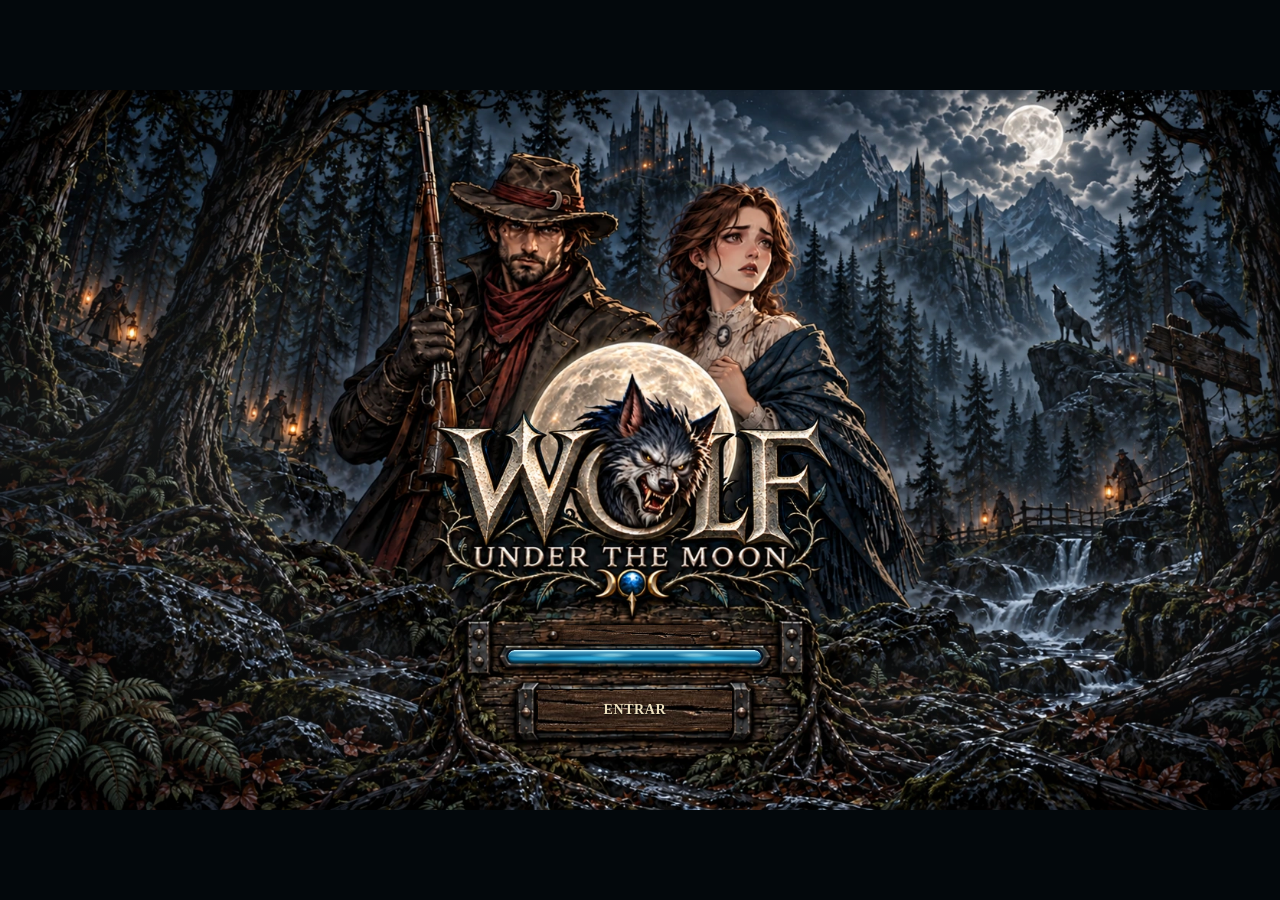
==== prototype/index.html @ dfd96e10 "Give menu and sound controls more top clearance" ====
<!doctype html>
<html lang="pt-BR"><head><meta charset="utf-8"><meta name="viewport" content="width=device-width,initial-scale=1,viewport-fit=cover"><meta name="theme-color" content="#07131c"><title>Wolf Under the Moon — simulação</title><style>body.opening-active{overflow:hidden}#game[hidden]{display:none!important}#entry{position:fixed;inset:0;z-index:100;background:#03080c}#entry:not(.art-ready) .entry-composition{visibility:hidden}</style><link rel="stylesheet" href="game.css?v=20261011-header-inset1"><script type="module" src="game.js?v=20261011-header-inset1"></script></head>
<body class="opening-active"><svg width="0" height="0" aria-hidden="true" style="position:absolute;pointer-events:none"><defs><filter id="logo-solid-alpha" x="0" y="0" width="100%" height="100%" color-interpolation-filters="sRGB"><feComponentTransfer><feFuncA type="linear" slope="64" intercept="-63"/></feComponentTransfer></filter></defs></svg><section class="entry" id="entry" aria-label="Entrada de Wolf Under the Moon">
<div class="entry-content entry-composition">
<picture><source media="(min-aspect-ratio:16/9)" srcset="../assets/runtime/opening-ultrawide-scratched-v4.webp"><img class="opening-art" src="../assets/runtime/opening-continuous-scratched-v3.webp" alt="Wolf Under the Moon: herói e donzela atrás da lua, caçadores com lanternas na floresta e uma estrutura de madeira e ferro." fetchpriority="high"></picture>
<div class="opening-fog" aria-hidden="true"><i></i><i></i></div>
<svg class="opening-letter-layer standard-letter-layer" viewBox="0 0 1672 941" aria-hidden="true"><defs><clipPath id="opening-letter-areas"><path d="M573 438L654 438L677 414L702 439L766 442L736 486L751 551L711 589L676 548L632 589L594 472Z M911 440L963 440L986 441L1064 429L1090 487L1055 473L1054 555L1020 588L909 588L913 566L927 557L928 470Z"/></clipPath><mask id="opening-intact-mask"><rect width="1672" height="941" fill="white"/><g stroke="black" fill="none" stroke-linecap="butt"><path class="entry-cut" d="M743 413L610 605" stroke-width="150" pathLength="650"/><path class="entry-cut" d="M1033 415L906 604" stroke-width="150" pathLength="650"/><path class="entry-cut" d="M1100 414L1000 606" stroke-width="110" pathLength="650"/></g></mask></defs><g clip-path="url(#opening-letter-areas)" mask="url(#opening-intact-mask)"><image data-art-src="../assets/runtime/opening-continuous-intact-v3.webp" width="1672" height="941" preserveAspectRatio="none"/></g><g clip-path="url(#opening-letter-areas)" fill="none" stroke="#fff2ca" stroke-width="3" stroke-linecap="round"><path class="entry-edge" d="M743 413L610 605" pathLength="650"/><path class="entry-edge" d="M1033 415L906 604" pathLength="650"/><path class="entry-edge" d="M1100 414L1000 606" pathLength="650"/></g></svg>
<svg class="opening-letter-layer ultra-letter-layer" viewBox="0 0 2172 724" aria-hidden="true"><defs><clipPath id="ultra-letters"><path d="M854 346L923 346L941 323L963 346L1007 347L994 381L1001 441L956 473L933 431L910 469L872 377Z M1152 347L1190 347L1213 348L1254 338L1281 382L1254 374L1254 443L1228 470L1150 470L1156 452L1165 445L1164 368Z"/></clipPath><mask id="ultra-intact"><rect width="2172" height="724" fill="white"/><g stroke="black" fill="none" stroke-linecap="butt"><path class="entry-cut" d="M1003 320L872 490" stroke-width="140" pathLength="650"/><path class="entry-cut" d="M1245 320L1140 490" stroke-width="140" pathLength="650"/><path class="entry-cut" d="M1310 320L1210 490" stroke-width="120" pathLength="650"/></g></mask></defs><g clip-path="url(#ultra-letters)" mask="url(#ultra-intact)"><image data-art-src="../assets/runtime/opening-ultrawide-intact-v4.webp" width="2172" height="724"/></g><g clip-path="url(#ultra-letters)" fill="none" stroke="#fff2ca" stroke-width="3" stroke-linecap="round"><path class="entry-edge" d="M1003 320L872 490" pathLength="650"/><path class="entry-edge" d="M1245 320L1140 490" pathLength="650"/><path class="entry-edge" d="M1310 320L1210 490" pathLength="650"/></g></svg>
<picture id="opening-morph-still" class="opening-morph" hidden aria-hidden="true"><source media="(min-aspect-ratio:16/9)" srcset="../assets/runtime/opening-seedance-head-ultra-final-v2.png"><img src="../assets/runtime/opening-seedance-head-standard-final-v2.png" alt=""></picture>
<video id="opening-morph" class="opening-morph" poster="../assets/runtime/opening-seedance-head-standard-poster-v2.webp" muted playsinline preload="metadata" aria-hidden="true"></video>
<div class="loading-progress" id="loading-progress"><span class="loading-plaque-cover" aria-hidden="true"></span><progress id="asset-progress" value="0" max="100" aria-label="Carregamento do jogo"></progress></div>
<p id="entry-status" class="sr-only" role="status">Preparando a floresta…</p><button class="spin" id="enter" disabled>CARREGANDO</button>
</div></section><main class="game" id="game" data-phase="loading" inert hidden>
<div class="forest" aria-hidden="true"></div><div class="searchlight light-one" aria-hidden="true"></div><div class="searchlight light-two" aria-hidden="true"></div><div class="fog" aria-hidden="true"></div>
<header><button class="help menu-trigger" id="menu-open" aria-label="Abrir livro da caçada" aria-haspopup="dialog"><span aria-hidden="true">☰</span></button><button class="help" id="help" aria-label="Desligar música" aria-pressed="true"><span aria-hidden="true">♫</span></button></header>
<div class="character-stage"><div class="scene-backdrop" aria-hidden="true"><svg class="eclipse-layer" viewBox="0 0 1040 1513" preserveAspectRatio="xMidYMin slice" aria-hidden="true"><defs><clipPath id="eclipse-disc"><circle cx="831" cy="769" r="62"/></clipPath><mask id="eclipse-environment"><rect width="1040" height="1513" fill="white"/><circle cx="831" cy="769" r="61" fill="black"/></mask><radialGradient id="lunar-penumbra"><stop offset="78%" stop-color="white"/><stop offset="100%" stop-color="white" stop-opacity="0"/></radialGradient><mask id="eclipse-sweep"><circle class="eclipse-shadow" cx="831" cy="769" r="84" fill="url(#lunar-penumbra)"/></mask></defs><image class="eclipse-environment" href="../assets/runtime/forest-eclipse-v1-delivery.webp" width="1040" height="1513" mask="url(#eclipse-environment)"/><g clip-path="url(#eclipse-disc)"><image href="../assets/runtime/forest-eclipse-v1-delivery.webp" width="1040" height="1513" mask="url(#eclipse-sweep)"/></g></svg><svg class="lantern-glows" viewBox="0 0 1040 1513" preserveAspectRatio="xMidYMin slice" aria-hidden="true"><defs><radialGradient id="candle-halo"><stop stop-color="#ffe4a0" stop-opacity=".8"/><stop offset=".2" stop-color="#ffc365" stop-opacity=".45"/><stop offset="1" stop-color="#ec8e28" stop-opacity="0"/></radialGradient></defs><g class="candle candle-one"><ellipse cx="639" cy="1066" rx="17" ry="23" fill="url(#candle-halo)"/><ellipse cx="639" cy="1066" rx="2" ry="4" fill="#ffe3a2"/></g><g class="candle candle-two"><ellipse cx="927" cy="1062" rx="14" ry="20" fill="url(#candle-halo)"/><ellipse cx="927" cy="1062" rx="1.5" ry="3" fill="#ffe3a2"/></g></svg></div><img class="wolf-reference" src="../assets/runtime/wolf-idle-selected-v5-delivery.webp" alt="Lobisomem agachado, com olhar feroz e a garra apoiada à frente." fetchpriority="high"></div>
<section class="play-area" aria-label="Tabuleiro"><div class="result" id="result" role="status" aria-live="polite">Preparando a floresta…</div><div class="board-frame"><div class="raven-perch" aria-hidden="true"><img src="../assets/runtime/raven-perched-v1-delivery.webp" alt="" draggable="false"></div><div class="grid-crest"><div class="identity"><img src="../assets/runtime/logo-moon-ivory-v5-delivery.webp" alt="Wolf Under the Moon"></div></div><div class="frame-decoration" aria-hidden="true"><svg class="frame-ornament corner-0" viewBox="0 0 72 72" aria-hidden="true"><path class="ornament-shadow" d="M3 68V22Q3 3 22 3H68M9 54V23Q9 9 23 9H54"/><path class="ornament-metal" d="M3 68V22Q3 3 22 3H68M9 54V23Q9 9 23 9H54"/><path class="ornament-metal" d="M12 48C28 37 5 30 20 18C32 5 37 28 48 12M20 18C42 17 19 42 18 20M25 9C30 17 39 3 47 9M9 25C17 30 3 39 9 47"/><path class="ornament-leaf" d="M12 14L17 4L23 12L17 23Z M29 7Q37 3 45 7Q37 15 29 7 M7 29Q3 37 7 45Q15 37 7 29"/><path class="ornament-glint" d="M5 63V23Q5 5 23 5H63M20 19Q29 15 32 22"/><circle cx="17" cy="17" r="3" class="ornament-stone"/></svg><svg class="frame-ornament corner-1" viewBox="0 0 72 72" aria-hidden="true"><path class="ornament-shadow" d="M3 68V22Q3 3 22 3H68M9 54V23Q9 9 23 9H54"/><path class="ornament-metal" d="M3 68V22Q3 3 22 3H68M9 54V23Q9 9 23 9H54"/><path class="ornament-metal" d="M12 48C28 37 5 30 20 18C32 5 37 28 48 12M20 18C42 17 19 42 18 20M25 9C30 17 39 3 47 9M9 25C17 30 3 39 9 47"/><path class="ornament-leaf" d="M12 14L17 4L23 12L17 23Z M29 7Q37 3 45 7Q37 15 29 7 M7 29Q3 37 7 45Q15 37 7 29"/><path class="ornament-glint" d="M5 63V23Q5 5 23 5H63M20 19Q29 15 32 22"/><circle cx="17" cy="17" r="3" class="ornament-stone"/></svg><svg class="frame-ornament corner-2" viewBox="0 0 72 72" aria-hidden="true"><path class="ornament-shadow" d="M3 68V22Q3 3 22 3H68M9 54V23Q9 9 23 9H54"/><path class="ornament-metal" d="M3 68V22Q3 3 22 3H68M9 54V23Q9 9 23 9H54"/><path class="ornament-metal" d="M12 48C28 37 5 30 20 18C32 5 37 28 48 12M20 18C42 17 19 42 18 20M25 9C30 17 39 3 47 9M9 25C17 30 3 39 9 47"/><path class="ornament-leaf" d="M12 14L17 4L23 12L17 23Z M29 7Q37 3 45 7Q37 15 29 7 M7 29Q3 37 7 45Q15 37 7 29"/><path class="ornament-glint" d="M5 63V23Q5 5 23 5H63M20 19Q29 15 32 22"/><circle cx="17" cy="17" r="3" class="ornament-stone"/></svg><svg class="frame-ornament corner-3" viewBox="0 0 72 72" aria-hidden="true"><path class="ornament-shadow" d="M3 68V22Q3 3 22 3H68M9 54V23Q9 9 23 9H54"/><path class="ornament-metal" d="M3 68V22Q3 3 22 3H68M9 54V23Q9 9 23 9H54"/><path class="ornament-metal" d="M12 48C28 37 5 30 20 18C32 5 37 28 48 12M20 18C42 17 19 42 18 20M25 9C30 17 39 3 47 9M9 25C17 30 3 39 9 47"/><path class="ornament-leaf" d="M12 14L17 4L23 12L17 23Z M29 7Q37 3 45 7Q37 15 29 7 M7 29Q3 37 7 45Q15 37 7 29"/><path class="ornament-glint" d="M5 63V23Q5 5 23 5H63M20 19Q29 15 32 22"/><circle cx="17" cy="17" r="3" class="ornament-stone"/></svg><span class="frame-moon">☾</span></div><div class="board" id="board" role="group" aria-label="16 posições em quatro linhas e quatro colunas"></div></div>
<div class="spin-controls"><div class="spin-mount"><i class="iron-hanger hanger-left" aria-hidden="true"></i><i class="iron-hanger hanger-right" aria-hidden="true"></i><button id="spin" class="spin" disabled>CARREGANDO…</button></div><div class="turbo-mount"><i class="iron-hanger hanger-left" aria-hidden="true"></i><i class="iron-hanger hanger-right" aria-hidden="true"></i><button id="turbo" class="turbo" aria-label="Modo turbo" aria-pressed="false" disabled><svg class="turbo-icon" viewBox="0 0 24 24" aria-hidden="true" focusable="false"><path d="M13.5 2 5 13h6l-.5 9L19 10h-6z"/></svg> TURBO</button></div></div>
<div class="scorebar"><div><span>Rodada</span><strong id="round">0</strong></div><div><span>Conquistado</span><strong id="earned">—</strong></div><div><span>Total</span><strong id="score">0</strong></div></div></section>
</main>

<dialog id="game-menu" aria-labelledby="menu-title" class="book-menu">
<button class="dialog-close" id="menu-close" aria-label="Fechar livro">×</button>
<div class="book-cover" aria-hidden="true"><span>LIVRO<br>DA CAÇADA</span><i>☾</i></div><div class="book-content"><h2 id="menu-title" tabindex="-1">Livro da caçada</h2>
<div class="book-leaves" id="book-leaves">
<section class="book-page" data-book-page="0" aria-label="Opções">
<h3>Preparar a caçada</h3>
<div class="menu-setting"><span>Música</span><button class="setting-toggle" id="music-toggle" aria-pressed="true" aria-label="Música">LIGADA</button></div>
<div class="menu-setting"><span>Efeitos sonoros</span><button class="setting-toggle" id="sfx-toggle" aria-pressed="true" aria-label="Efeitos sonoros">LIGADOS</button></div>


</section>
<section class="book-page" data-book-page="1" aria-label="Como jogar" hidden>
<h3>Como jogar</h3><p>Toque em Rodar para preencher as 16 posições. Conecte três ou mais símbolos iguais pelos lados, na horizontal ou vertical. Diagonais não contam.</p><p>Os símbolos vencedores saem, os de cima caem e novos entram. Cada nova combinação rende outro ganho na mesma rodada.</p><p>Nesta simulação, grupos em L e T também contam — hipótese em revisão. Cada símbolo vale 10 pontos fictícios, somados entre cascatas.</p>
</section>
<section class="book-page invite" data-book-page="2" aria-labelledby="invite-title" hidden><h3 id="invite-title">Convidar um amigo</h3><p>Compartilhe a caçada.</p><label for="invite-link">Link do jogo</label><div class="invite-field"><input id="invite-link" readonly type="url"><button id="invite-copy">COPIAR</button></div><p id="invite-status" role="status"></p></section>
<div class="book-scroll-track" id="book-scroll-track" aria-hidden="true" hidden><span id="book-scroll-thumb"></span></div>
</div>
<button class="menu-rules" id="menu-rules">Como jogar →</button>
<p class="book-scroll-hint" id="book-scroll-hint">Deslize para ler mais ↓</p>
<nav class="book-navigation" aria-label="Páginas do livro"><button id="book-prev" aria-label="Página anterior">←</button><span id="book-page-number" role="status">1 / 3</span><button id="book-next" aria-label="Próxima página">→</button></nav>
</div>
</dialog><dialog id="rules"><button id="close-rules" aria-label="Fechar regras">×</button><h2>Como jogar</h2><p>Toque em Rodar para preencher as 16 posições. Grupos de pelo menos três símbolos iguais conectados na horizontal ou vertical pontuam. Diagonais não contam.</p><p>Linhas, quadrados e retângulos são exemplos. Nesta simulação, formas em L e T também contam — hipótese ainda em revisão.</p><p>São 10 pontos fictícios por peça do grupo. Sem grupo, a rodada não pontua. Não há dinheiro, apostas ou conexão a uma conta.</p><p>Após um ganho, os símbolos vencedores saem. Os de cima caem e novos entram. Se houver outra combinação, você ganha novamente na mesma rodada. Os pontos de todas as cascatas são somados. Bônus ainda não foram definidos.</p></dialog>
<noscript>Ative o JavaScript para abrir a simulação.</noscript></body></html>
---- prototype/game.css ----
:root{color-scheme:dark;--night:#07131c;--silver:#b7c8cf;--ivory:#eee5ce;--mist:#71949f;--amber:#d7ae6e}*{box-sizing:border-box}body{margin:0;background:#050b11;color:var(--ivory);font-family:system-ui,sans-serif;display:flex;justify-content:center;align-items:center;gap:48px;min-height:100svh;padding:20px}button,select{font:inherit}button,a,select{-webkit-tap-highlight-color:transparent}button{cursor:pointer}button:disabled{cursor:wait;opacity:.6}button:focus-visible,a:focus-visible,select:focus-visible{outline:3px solid var(--amber);outline-offset:4px}.game{position:relative;isolation:isolate;overflow:hidden;width:min(100%,440px);min-height:780px;padding:16px 18px 22px;background:var(--night);border:1px solid #435663;border-radius:8px;box-shadow:0 25px 90px #0009}.forest{position:absolute;inset:0;z-index:-4;background:linear-gradient(0deg,#061019 0%,#06101930 65%),url('../assets/runtime/forest-v1-delivery.webp') center/cover}.fog{position:absolute;z-index:-2;pointer-events:none;inset:24% -35% 0;background:radial-gradient(ellipse at 40% 65%,#9dbec31e,transparent 48%);animation:mist 17s ease-in-out infinite alternate}.searchlight{position:absolute;z-index:-3;top:25%;width:180px;height:220px;background:conic-gradient(from 155deg at 50% 0%,transparent,#e8bc7033 20deg,transparent 40deg);transform-origin:50% 0;animation:search 9s ease-in-out infinite alternate}.light-one{left:-90px}.light-two{right:-70px;animation-delay:-5s;animation-duration:13s}header{display:flex;justify-content:space-between;align-items:center}.edition{font-size:9px;letter-spacing:1.5px;color:#bbcad1}.help{width:36px;height:36px;border:1px solid #71818b;border-radius:50%;background:#0b1823ba;color:var(--ivory);font-family:Georgia,serif;font-size:22px}.identity{height:206px;display:grid;place-items:center}.identity img{width:100%;height:100%;object-fit:contain;filter:drop-shadow(0 8px 15px #0008)}.play-area{position:relative}.result{text-align:center;min-height:48px;display:grid;place-items:center;font-family:Georgia,serif;font-size:17px;text-shadow:0 2px 8px #000;margin-bottom:6px}.board-frame{padding:9px;border:2px solid #7c8b94;border-radius:14px;background:linear-gradient(145deg,#a1aeb3,#354750 14%,#12202a 50%,#657b87 96%);box-shadow:0 0 0 3px #0b161f,inset 0 0 0 1px #c6d2d44d,0 18px 30px #0008}.board{display:grid;grid-template-columns:repeat(4,minmax(0,1fr));gap:5px;aspect-ratio:1;background:#08141d;border-radius:7px;padding:5px;overflow:hidden}.cell{position:relative;min-width:0;display:grid;place-items:center;border:1px solid #475e685c;border-radius:5px;background:radial-gradient(ellipse at 50% 30%,#38525d99,#101e28 85%);overflow:hidden}.cell img{width:88%;height:88%;object-fit:contain;filter:drop-shadow(0 3px 2px #0007);transform-origin:50% 70%}.cell.win{border-color:#e8cd93;background:radial-gradient(ellipse,#7f785a88,#172b34 85%);box-shadow:inset 0 0 15px #e6bc6033}.cell.win:after{content:'✦';position:absolute;right:3px;top:0;color:#fce7b6;font-size:14px;animation:star 1.2s ease-in-out infinite alternate}.scorebar{display:grid;grid-template-columns:1fr 1.2fr 1fr;margin:17px 4px 13px;text-align:center}.scorebar>div+div{border-left:1px solid #87969d4a}.scorebar span{display:block;font-size:10px;letter-spacing:.8px;color:#b3c4ca}.scorebar strong{display:block;font-family:Georgia,serif;font-size:24px;font-weight:normal;margin-top:4px;font-variant-numeric:tabular-nums}.spin{display:block;width:76%;margin:auto;min-height:52px;border:1px solid #c6c6af;border-radius:7px;background:linear-gradient(#365664,#152f3d);color:#f1e7cf;font-family:Georgia,serif;font-size:21px;letter-spacing:2px;box-shadow:inset 0 0 0 3px #142833,0 5px 15px #0008}.spin:active{transform:translateY(1px)}.hint{text-align:center;font-size:10px;color:#afc1c7;margin:12px 0 0}.review{max-width:280px;color:#aebfc6;font-size:13px;line-height:1.6}.review h1{font-family:Georgia,serif;font-size:26px;font-weight:normal;color:var(--ivory)}.review label{display:block;margin-top:25px}.review select{display:block;width:100%;padding:12px;border:1px solid #5c717e;border-radius:4px;margin-top:8px;background:#14222c;color:var(--ivory)}.review button,.review a{display:block;margin-top:18px;padding:10px 0;background:none;border:0;color:var(--ivory);text-decoration:underline;text-underline-offset:4px}dialog{max-width:min(90vw,440px);padding:32px;background:#101f2b;color:var(--ivory);border:1px solid #879da7;border-radius:12px;line-height:1.6}dialog::backdrop{background:#02070cbb}dialog h2{font-family:Georgia,serif}#close-rules{float:right;font-size:28px;background:none;border:0;color:var(--ivory)}.paused *{animation-play-state:paused!important}@keyframes search{from{transform:rotate(-16deg);opacity:.35}to{transform:rotate(19deg);opacity:.9}}@keyframes mist{to{transform:translate(12%,-5%)}}@keyframes star{to{opacity:.3;transform:scale(.6)}}@media(max-width:760px){body{display:block;padding:0}.game{width:min(100%,480px);margin:auto;border-radius:0;border:0;min-height:100svh;padding-top:max(12px,env(safe-area-inset-top));padding-bottom:max(20px,env(safe-area-inset-bottom))}.identity{height:clamp(150px,24svh,215px)}.review{max-width:440px;padding:24px;margin:auto}.result{font-size:16px}.scorebar{margin-top:13px}}@media(prefers-reduced-motion:reduce){*,*:before,*:after{animation:none!important;scroll-behavior:auto!important}}

/* Character composition: static reference until articulated animation is ready. */
.character-stage{position:relative;height:250px;margin:0 -6px;isolation:isolate}
.wolf-reference{position:absolute;height:100%;width:72%;left:0;bottom:0;object-fit:contain;object-position:bottom center;filter:drop-shadow(0 8px 9px #0008)}
.character-stage .identity{position:absolute;width:48%;height:130px;right:-4px;top:8px}
.character-stage:after{content:'';position:absolute;inset:auto 0 -1px;height:24px;background:linear-gradient(transparent,#09192377);pointer-events:none}
@media(max-width:760px){.character-stage{height:clamp(210px,30svh,265px)}.character-stage .identity{height:125px}}

.entry{position:fixed;inset:0;z-index:20;display:grid;place-items:center;background:linear-gradient(#06101b44,#06101bd9),url('../assets/runtime/forest-v1-delivery.webp') center/cover;padding:24px}.entry[hidden]{display:none}.entry-content{width:min(100%,460px);text-align:center}.entry-logo{display:block;width:100%;filter:drop-shadow(0 12px 18px #000b)}.entry-cut,.entry-edge{stroke-dasharray:650;stroke-dashoffset:650}.entry-edge{opacity:0}#entry-status{min-height:38px;font:17px Georgia,serif;color:var(--ivory)}.entry .spin{margin-top:18px}

/* Mobile composition v1: stage absorbs vertical space; symbols keep their size. */
@media(max-width:760px){
 .game{--top-safe:max(12px,env(safe-area-inset-top));--bottom-safe:max(20px,env(safe-area-inset-bottom));padding-top:var(--top-safe);padding-bottom:var(--bottom-safe)}
 .character-stage{height:clamp(140px,calc(100svh - min(100vw,480px) - 228px - var(--top-safe) - var(--bottom-safe)),260px)}
 .character-stage .identity{width:47%;height:clamp(108px,29vw,140px);top:12px;right:0}
 .wolf-reference{width:74%}
 .result{min-height:40px;margin-bottom:6px;padding:0 8px;line-height:1.25}
 .scorebar{margin:12px 4px}
 .scorebar strong{font-size:24px;line-height:28px}
 .scorebar span{line-height:14px}
 .hint{line-height:14px;margin-top:10px}
}

/* Scene refinement: preserve the result announcement for assistive technology only. */
.result{position:absolute!important;width:1px!important;height:1px!important;min-height:0!important;padding:0!important;margin:-1px!important;overflow:hidden!important;clip-path:inset(50%);white-space:nowrap}
.character-stage{height:280px;margin:0 -18px;background:url('../assets/runtime/forest-stage-v3-couple-delivery.webp') center/cover no-repeat}
.character-stage:before{content:'';position:absolute;z-index:0;left:10%;bottom:15%;width:48%;height:9%;background:radial-gradient(ellipse,#010509f2 8%,#01070da6 38%,#01070d40 57%,transparent 74%);transform:rotate(-5deg);pointer-events:none}
.wolf-reference{z-index:1;height:83%;width:66%;left:0;bottom:17%;filter:drop-shadow(2px 5px 3px #02070b99)}
.character-stage .identity{z-index:2;width:44%;right:10px;top:0;height:125px}
.character-stage:after{z-index:3;height:32px;background:linear-gradient(transparent,#091923);bottom:0}
@media(max-width:760px){.character-stage{height:clamp(210px,calc(100svh - min(100vw,480px) - 182px - var(--top-safe) - var(--bottom-safe)),280px)}.wolf-reference{width:66%}.character-stage .identity{width:44%;right:10px;top:0;height:clamp(105px,28vw,125px)}}

/* The couple stands behind the foreground wolf; keep the logo above their faces. */
.character-stage .identity{top:-12px;height:90px;width:43%;right:8px}
.character-stage .identity{top:-20px;height:65px;width:38%;right:8px}
.character-stage .identity img{min-height:0;min-width:0}

/* Lower the whole environment together, retaining all contact relationships. */
.character-stage{margin-top:18px;top:48px}
.character-stage .identity{top:-4px;right:22%;width:35%}
.lantern-glows{position:absolute;inset:0;width:100%;height:100%;z-index:0;pointer-events:none;overflow:hidden;mix-blend-mode:screen}
.candle{animation:candle-flicker 2.7s linear infinite;transform-box:fill-box;transform-origin:center}
.candle-two{animation-duration:3.9s;animation-delay:-1.8s}
@keyframes candle-flicker{0%,100%{opacity:.46}9%{opacity:.62}14%{opacity:.4}23%{opacity:.72}31%{opacity:.51}46%{opacity:.65}52%{opacity:.43}59%{opacity:.56}73%{opacity:.75}79%{opacity:.52}91%{opacity:.64}}
/* Avoid a second moon from the full-page backdrop above the scene plate. */
.forest{background-image:linear-gradient(180deg,#07131c 0%,#07131c 10%,#06101980 35%,#061019 100%),url('../assets/runtime/forest-v1-delivery.webp')}

/* Forged lunar metalwork: fixed-proportion corners, no stretched artwork. */
.board-frame{position:relative;border-color:#8c9696;background:linear-gradient(130deg,#c1b99e 0%,#52616a 8%,#182934 29%,#79858a 48%,#25343e 65%,#a49c80 94%,#384953);box-shadow:0 0 0 2px #101b23,0 0 0 3px #8c877144,inset 0 0 0 2px #111f28,inset 0 0 0 3px #b6b29a66,0 14px 26px #0008}
.frame-decoration{position:absolute;inset:-5px;pointer-events:none;z-index:3}
.frame-ornament{position:absolute;width:47px;height:47px;overflow:visible;filter:drop-shadow(0 2px 2px #000c)}
.corner-0{top:0;left:0}.corner-1{top:0;right:0;transform:scaleX(-1)}.corner-2{bottom:0;right:0;transform:rotate(180deg)}.corner-3{bottom:0;left:0;transform:scaleY(-1)}
.ornament-shadow{fill:none;stroke:#07121b;stroke-width:7;stroke-linecap:round}.ornament-metal{fill:none;stroke:#aaa991;stroke-width:2.5;stroke-linecap:round;stroke-linejoin:round}.ornament-leaf{fill:#677477;stroke:#c2bba1;stroke-width:1.2}.ornament-glint{fill:none;stroke:#eee0b8;stroke-width:.8;opacity:.8}.ornament-stone{fill:#314f62;stroke:#d0c4a1;stroke-width:1.2}
.frame-moon{position:absolute;left:50%;top:-8px;transform:translateX(-50%);width:34px;height:22px;display:grid;place-items:center;border:1px solid #a49f87;border-radius:50%;background:linear-gradient(#50616a,#14232d);color:#e3d6ad;font:21px Georgia,serif;box-shadow:0 2px 4px #000a,inset 0 0 0 2px #192832}
#spin{position:relative;isolation:isolate;min-height:56px;border:1px solid #c4b897;border-radius:14px 5px;background:radial-gradient(ellipse at 50% 0,#57758188,transparent 70%),linear-gradient(135deg,#314b59,#101f2d 55%,#3b5260);box-shadow:inset 0 0 0 3px #152631,inset 0 0 0 4px #aa9f7966,inset 0 0 15px #080f18,0 0 0 2px #090f17,0 5px 14px #0009;text-shadow:0 2px 3px #000;letter-spacing:3px}
#spin:before,#spin:after{content:'❧';position:absolute;top:50%;transform:translateY(-50%);font:32px Georgia,serif;color:#bcb398;text-shadow:0 2px 2px #000,0 -1px #f1dfaf55;pointer-events:none}
#spin:before{left:15px}#spin:after{right:15px;transform:translateY(-50%) scaleX(-1)}

/* Centered win amount floats above the symbols without intercepting input. */
.win-reward{position:absolute;left:50%;top:50%;z-index:5;transform:translate(-50%,-50%);pointer-events:none;display:flex;align-items:center;flex-direction:column;justify-content:center;min-width:150px;padding:20px 26px;color:#fff0be;text-align:center;background:none;text-shadow:0 2px 5px #0009}
.win-reward strong{font:700 clamp(42px,12vw,62px)/1 Georgia,serif;font-variant-numeric:tabular-nums;-webkit-text-stroke:.5px #d1b77e}
.win-reward span{margin-top:8px;font-size:10px;letter-spacing:3px;color:#efdfb2}

/* Logo mounted on the upper central rail of the board. */
.game header{justify-content:flex-end}
.board-frame{margin-top:16px}
.frame-moon{display:none}
.grid-crest{position:absolute;z-index:4;left:50%;top:-49px;transform:translateX(-50%);width:164px;height:61px;pointer-events:none;isolation:isolate}
.grid-crest:before{content:'';position:absolute;z-index:-1;inset:25px 4px 0;border:1px solid #b2ac94;border-radius:45% 45% 12px 12px;background:linear-gradient(135deg,#859197,#233642 25%,#101e29 65%,#68757a);box-shadow:inset 0 0 0 2px #15232d,inset 0 0 0 3px #afa68b55,0 3px 5px #0009}
.grid-crest .identity{position:absolute;inset:-18px 0 auto;width:164px;height:93px;display:block}
.grid-crest .identity img{display:block;width:100%;height:100%;object-fit:contain;filter:drop-shadow(0 3px 2px #000a)}

/* Extend the painted canopy behind the header, without any flat top strip. */
.character-stage{background:none}
.scene-backdrop{position:absolute;inset:-220px 0 0;z-index:-1;background:url('../assets/runtime/forest-stage-v6-canopy-delivery.webp') center bottom/cover no-repeat;pointer-events:none}
.game header{position:relative;z-index:5}
/* Rustic material direction: oak, roots and forged iron. */
.board-frame{border:22px solid transparent;border-image:url('../assets/runtime/grid-wood-frame-v2-delivery.webp') 21% / 22px / 5px round;padding:0;border-radius:0;background:#121b1b;box-shadow:0 8px 18px #0008}
.frame-decoration{display:none}
.board{padding:2px;gap:4px;border-radius:0;background:#141a18}
.cell{border-radius:2px;border-color:#776a5033;background:radial-gradient(ellipse at 50% 25%,#44423680,#182122 85%);box-shadow:inset 0 2px 7px #0005}
.grid-crest{top:-58px}
.grid-crest:before{inset:25px -3px -3px;background:url('../assets/runtime/button-wood-v2-delivery.webp') center/contain no-repeat;border:0;border-radius:0;box-shadow:none}
#spin{min-height:76px;border:0;border-radius:0;background: url('../assets/runtime/button-wood-v2-delivery.webp') center/100% 100% no-repeat;box-shadow:none;color:#e8ddbf;font-size:20px;text-shadow:0 2px 2px #000,0 0 5px #000;letter-spacing:2px}
#spin:before,#spin:after{content:none}
#spin:active:not(:disabled){filter:brightness(.9);transform:translateY(2px)}
.scorebar span,.hint{color:#b6b4a3}
#spin{background-size:100% auto}

.loading-progress{width:76%;margin:8px auto 16px;text-align:left;color:#d4d8cd}
.loading-progress[hidden]{display:none}
.loading-progress label{display:flex;justify-content:space-between;gap:12px;font-size:12px;margin-bottom:9px}
.loading-progress progress{display:block;appearance:none;-webkit-appearance:none;width:100%;height:9px;overflow:hidden;border:1px solid #736d56;border-radius:4px;background:#08141b;box-shadow:0 2px 5px #0008}
.loading-progress progress::-webkit-progress-bar{background:#08141b}
.loading-progress progress::-webkit-progress-value{background:linear-gradient(90deg,#465f66,#b0c9cc);border-radius:3px;transition:width .18s linear}
.loading-progress progress::-moz-progress-bar{background:linear-gradient(90deg,#465f66,#b0c9cc)}
.loading-progress small{display:block;font-size:10px;margin-top:7px;color:#a9b9b9;text-align:center}

/* Turbo shares the rustic controls and keeps a stable, accessible toggle state. */
.spin-controls{display:flex;align-items:center;justify-content:center;gap:8px}
.spin-controls #spin{width:70%;margin:0}
.turbo{min-height:48px;min-width:76px;padding:7px 10px;border:1px solid #76694e;border-radius:4px;background:linear-gradient(#302f28,#131d20);box-shadow:inset 0 0 0 2px #0b1317;color:#beb59f;font:700 11px Georgia,serif;letter-spacing:1px}
.turbo span{display:block;font:24px/18px Georgia,serif}
.turbo[aria-pressed="true"]{color:#ffe4b9;border-color:#d49562;background:linear-gradient(#773c2c,#391b19);box-shadow:inset 0 0 0 2px #291614,0 0 12px #b950252e}
.turbo:active:not(:disabled){transform:translateY(1px)}

.game header{justify-content:space-between}
.menu-trigger{font-family:system-ui,sans-serif;font-size:20px;border-radius:5px}
#game-menu{width:min(90vw,400px);max-height:85svh;overflow:auto;padding:26px;background:linear-gradient(135deg,#25302d,#111b20);border-color:#8a7856;box-shadow:inset 0 0 0 3px #0a1418,0 20px 70px #0009}
#game-menu h2{margin:0 0 20px}
.dialog-close{float:right;border:0;background:none;color:var(--ivory);font-size:28px;min-width:44px;min-height:44px;margin:-12px -12px 0 0}
.menu-setting{display:flex;align-items:center;justify-content:space-between;gap:16px;padding:14px 0;border-bottom:1px solid #8a785640;font-size:14px}
.setting-toggle{min-height:44px;min-width:104px;border:1px solid #655d4b;border-radius:4px;background:#101a1e;color:#bcb6a6;font-size:10px;font-weight:700;letter-spacing:.5px}
.setting-toggle[aria-pressed="true"]{background:#34493d;border-color:#8a9874;color:#e6ecd3}
.menu-note,#invite-status{font-size:11px;line-height:1.5;color:#adbab9}
.menu-rules{display:block;background:none;border:0;color:var(--ivory);padding:12px 0;min-height:44px;text-decoration:underline;text-underline-offset:4px}
.invite{margin-top:16px;padding-top:16px;border-top:1px solid #8a785640}
.invite h3{font:20px Georgia,serif;margin:0 0 15px}
.invite label{font-size:11px;display:block;margin-bottom:6px}
.invite-field{display:flex;gap:6px}
.invite input{min-width:0;width:100%;min-height:44px;padding:8px;border:1px solid #59665e;background:#091419;color:var(--ivory);border-radius:4px;font-size:12px}
#invite-copy{padding:8px;border:1px solid #8a7856;background:#3b382b;color:var(--ivory);border-radius:4px;font-size:10px}
#invite-copy:disabled{cursor:default}

/* Controls hang directly from the board; scores sit below the wooden plaques. */
.spin-controls{position:relative;display:grid;grid-template-columns:minmax(0,1fr) 82px;gap:12px;align-items:center;margin:5px 5px 0}
.spin-mount{position:relative;min-width:0}
.spin-controls #spin{position:relative;z-index:2;width:100%;min-height:76px;margin:0;font-size:clamp(15px,4.5vw,20px);letter-spacing:1.5px}
.iron-hanger{position:absolute;z-index:1;top:-19px;width:12px;height:49px;border:1px solid #141a1c;border-radius:4px;background:radial-gradient(circle at 50% 7px,#89918b 0 1px,#252c2c 2px 3px,transparent 4px),linear-gradient(90deg,#101719,#69706a 22%,#323a38 44%,#1a2324 75%,#7c8176);box-shadow:inset 1px 0 1px #bac0a54d,2px 2px 3px #000b;pointer-events:none}
.hanger-left{left:13%}.hanger-right{right:13%}
.spin-controls .turbo{position:relative;min-width:0;width:82px;height:50px;min-height:50px;padding:4px 10px;border:1px solid #333733;border-radius:3px;background:#27251e url('../assets/runtime/button-wood-v2-delivery.webp') center/auto 90px no-repeat;color:#dfd3b7;text-shadow:0 2px 2px #000;box-shadow:inset 0 0 0 2px #111b1c,0 4px 7px #0009;font-size:10px}
.spin-controls .turbo:before,.spin-controls .turbo:after{content:'';position:absolute;top:-2px;bottom:-2px;width:7px;border:1px solid #151c1e;border-radius:2px;background:radial-gradient(circle at 50% 5px,#9b9c8b 0 1px,#151b1d 2px,transparent 3px),radial-gradient(circle at 50% calc(100% - 5px),#9b9c8b 0 1px,#151b1d 2px,transparent 3px),linear-gradient(90deg,#737970,#222c2e 45%,#454c48);box-shadow:1px 1px 2px #0009;pointer-events:none}
.spin-controls .turbo:before{left:0}.spin-controls .turbo:after{right:0}
.spin-controls .turbo[aria-pressed="true"]{background-image:linear-gradient(#812f2059,#a83c2066),url('../assets/runtime/button-wood-v2-delivery.webp');background-size:100% 100%,auto 90px;color:#ffe1a5;border-color:#a67245;box-shadow:inset 0 0 9px #b74c2d55,0 0 9px #b950252e,0 4px 7px #0009}
.play-area .scorebar{margin:5px 4px 10px}

/* Symbols travel across rows while the board clips entry from above. */
.board.cascading .cell{overflow:visible}
.board.cascading .cell img{position:relative;z-index:1}

/* Approved feral reference enlarged from the same ground contact point. */
.character-stage .wolf-reference{height:97%;width:74%;left:-1%;bottom:17%}

/* Entry uses the same aged oak and forged iron as the in-game controls. */
.entry #enter{width:82%;min-height:82px;padding:12px 22px;border:0;border-radius:0;background:url('../assets/runtime/button-wood-v2-delivery.webp') center/100% auto no-repeat;box-shadow:none;color:#eee1bf;font:700 clamp(14px,4vw,20px) Georgia,serif;letter-spacing:1.4px;text-shadow:0 2px 3px #000}

.entry #enter:disabled{opacity:.8}
.loading-progress{position:relative;width:82%;padding:17px 19px 13px;border:8px solid transparent;border-image:url('../assets/runtime/grid-wood-frame-v2-delivery.webp') 21% / 8px / 0 round;background:linear-gradient(#111a1ae8,#0b1418ed),url('../assets/runtime/button-wood-v2-delivery.webp') center/cover;box-shadow:0 5px 12px #0009;color:#ddd1b5}
.loading-progress label{font:12px Georgia,serif;text-shadow:0 1px 2px #000;align-items:center}
#asset-percent{font-variant-numeric:tabular-nums;color:#d7e3df}
.loading-progress progress{height:15px;border:2px solid #555e57;border-radius:2px;background:#080f12;box-shadow:0 1px 0 #a6a18a66,inset 0 2px 4px #000}
.loading-progress progress::-webkit-progress-bar{background:linear-gradient(#03090c,#142326);box-shadow:inset 0 2px 4px #000}
.loading-progress progress::-webkit-progress-value{border-radius:0;background:repeating-linear-gradient(115deg,transparent 0 13px,#d8e1cf18 14px,transparent 16px),linear-gradient(0deg,#354b4a,#91aaa2 48%,#536962);box-shadow:inset 0 1px #d3ddc899,0 0 7px #8dbab455;transition:width .18s linear}
.loading-progress progress::-moz-progress-bar{background:linear-gradient(0deg,#354b4a,#91aaa2 48%,#536962);border-radius:0;box-shadow:inset 0 1px #d3ddc899}
.loading-progress small{color:#aaa997;line-height:1.5}

/* Mobile-bound oak panels: shared materials with the board, no desktop-sized modal. */
#game-menu,#rules{position:fixed;inset:auto;margin:0;box-sizing:border-box;max-width:none;min-width:0;padding:18px 14px;border:14px solid transparent;border-image:url('../assets/runtime/grid-wood-frame-v2-delivery.webp') 21% / 14px / 0 round;border-radius:0;overflow:auto;overscroll-behavior:contain;scrollbar-width:thin;scrollbar-color:#786a4d #10191c;background:linear-gradient(#0a1417e8,#101817ed),url('../assets/runtime/button-wood-v2-delivery.webp') center/auto 100%;box-shadow:inset 0 0 20px #000b,0 12px 32px #000a;color:#e3d8bc;font-size:13px;line-height:1.55}
#game-menu h2,#rules h2{font:700 23px Georgia,serif;text-shadow:0 2px 3px #000;margin:4px 0 18px}
#game-menu .dialog-close,#close-rules{width:44px;height:44px;min-height:44px;margin:-8px -6px 0 0;border:1px solid #636b60;border-radius:3px;background:linear-gradient(130deg,#535c54,#172126 60%,#42473f);box-shadow:inset 0 0 0 2px #10191b;color:#e7ddc5;font-size:25px}
.menu-setting{gap:8px;padding:10px 0;border-bottom:1px solid #86745455}
.setting-toggle{flex:none;min-width:102px;min-height:48px;padding:6px 9px;border:0;border-radius:0;background:url('../assets/runtime/button-wood-v2-delivery.webp') center/100% 100% no-repeat;color:#b6ae9d;text-shadow:0 2px 2px #000;font-size:9px;box-shadow:none}
.setting-toggle[aria-pressed="true"]{background:url('../assets/runtime/button-wood-v2-delivery.webp') center/100% 100% no-repeat;color:#f1d99d;border:0;box-shadow:none;text-shadow:0 0 5px #d9aa5044,0 2px 2px #000}
.setting-toggle[aria-pressed="true"]::before{content:'● ';color:#baceb1;font-size:8px}
.setting-toggle[aria-pressed="false"]::before{content:'○ ';font-size:8px}
.menu-rules{width:100%;min-height:48px;padding:8px 15px;background:url('../assets/runtime/button-wood-v2-delivery.webp') center/100% 100% no-repeat;text-decoration:none;font:700 13px Georgia,serif;letter-spacing:.5px;text-shadow:0 2px 2px #000}
.invite{margin-top:12px;padding-top:14px;border-color:#86745455}
.invite h3{font-size:18px;margin-bottom:10px}
.invite-field{flex-wrap:wrap}
.invite input{flex:1 1 140px;width:0;border:2px solid #555c50;border-radius:2px;background:#0b1214;box-shadow:inset 0 2px 5px #0008;font-size:11px}
#invite-copy{min-height:44px;flex:0 0 74px;border:0;border-radius:0;background:url('../assets/runtime/button-wood-v2-delivery.webp') center/auto 65px no-repeat;text-shadow:0 2px 2px #000}
.menu-note,#invite-status{font-size:10px;overflow-wrap:anywhere}

/* Busy controls remain solid so the iron supports cannot show through the wood. */
.spin-controls #spin:disabled,.spin-controls .turbo:disabled{opacity:1;filter:none;cursor:wait}

/* Turbo is suspended from the same lower rail as the spin plaque. */
.turbo-mount{position:relative;width:82px;height:50px;isolation:isolate}
.turbo-mount .iron-hanger{top:-32px;height:46px;width:9px;z-index:0}
.turbo-mount .hanger-left{left:10px}
.turbo-mount .hanger-right{right:10px}
.turbo-mount #turbo{z-index:1}

/* Header access controls share the weathered timber and riveted iron finish. */
.game header .help{position:relative;isolation:isolate;display:grid;place-items:center;flex:0 0 44px;width:44px;height:44px;padding:0;border:1px solid #4f554b;border-radius:3px;background:#25271f url('../assets/runtime/button-wood-v2-delivery.webp') center/auto 78px no-repeat;box-shadow:inset 0 0 0 2px #10191a,0 3px 6px #000b;color:#eadfc3;text-shadow:0 2px 2px #000;font:700 24px Georgia,serif}
.game header .menu-trigger{font-family:system-ui,sans-serif;font-size:20px}
.game header .help:before,.game header .help:after{content:'';position:absolute;top:-2px;bottom:-2px;width:6px;border:1px solid #121a1b;border-radius:2px;background:radial-gradient(circle at 50% 5px,#a2a38e 0 1px,#172022 1.5px 2px,transparent 2.5px),radial-gradient(circle at 50% calc(100% - 5px),#a2a38e 0 1px,#172022 1.5px 2px,transparent 2.5px),linear-gradient(90deg,#73786d,#222d2d 50%,#52584d);box-shadow:1px 1px 2px #0009;pointer-events:none}
.game header .help:before{left:-1px}.game header .help:after{right:-1px}
.game header .help:active{transform:translateY(1px)}

/* Turbo: restrained crimson atmosphere, retaining oak, iron and symbol legibility. */
.scene-backdrop:after{content:'';position:absolute;inset:0;pointer-events:none;opacity:0;background:url('../assets/runtime/forest-eclipse-v1-delivery.webp') center bottom/cover no-repeat;transition:opacity .7s ease}
.turbo-active .scene-backdrop:after{opacity:1}
.board-frame{transition:box-shadow .35s ease}
.turbo-active .board-frame{box-shadow:0 8px 18px #0008}
.turbo-active .board{background:#271715}
.turbo-active .cell{border-color:#ac745044;background:radial-gradient(ellipse at 50% 25%,#71443880,#241b1c 85%)}
.turbo-active .cell.win{border-color:#e8cd93;background:radial-gradient(ellipse,#7f785a88,#172b34 85%)}
.turbo-active .spin-controls #spin{color:#ffdaad;text-shadow:0 2px 2px #000,0 0 9px #a5462b}
.turbo-active .iron-hanger{box-shadow:inset 1px 0 1px #e9ad7655,2px 2px 3px #000b,0 0 7px #a747252b}
.turbo-active .scorebar strong{color:#f4d4ab}
.turbo-active .turbo[aria-pressed="true"]{box-shadow:inset 0 0 12px #c96e3b66,0 0 12px #ad34224d,0 4px 7px #0009}
@media(prefers-reduced-motion:reduce){.scene-backdrop:after,.board-frame{transition:none}}

/* Eclipse dims the environment without dimming the playable controls. */
.turbo-active .wolf-reference{filter:brightness(.83) saturate(.82) drop-shadow(2px 5px 3px #02070bcc)}
.turbo-active .fog{opacity:.45}
.turbo-active .searchlight{filter:brightness(.7)}

/* 390px desktop reference; scene proportions follow width, never viewport height. */
.game{width:min(100%,390px);min-height:0}
.character-stage{height:auto;aspect-ratio:390 / 250}
@media(max-width:760px){
 .game{width:min(100%,480px);min-height:100svh}
 .character-stage{height:auto;aspect-ratio:390 / 250}
}

/* Remove the baked translucent halo instead of blurring it into the scene. */
.grid-crest .identity img,.entry-logo{filter:url(#logo-solid-alpha)}

/* Explicit silhouette mask removes background haze without changing logo colors. */
.grid-crest .identity img,.entry-logo{filter:none;mask-image:url('../assets/runtime/logo-silhouette-mask-v8.svg');mask-mode:luminance;mask-size:contain;mask-position:center;mask-repeat:no-repeat}

/* Identical access-button geometry, including the inner icon box. */
.game header .help{box-sizing:border-box;flex:0 0 44px;width:44px;min-width:44px;max-width:44px;height:44px;min-height:44px;max-height:44px;aspect-ratio:1;margin:0;padding:0;line-height:1;align-self:center;appearance:none}
.game header .help>span{display:grid;place-items:center;width:24px;height:24px;line-height:1;font-size:22px}

/* Preserve the shared canvas and planted paw coordinates across still poses. */
.character-stage .wolf-reference{transform-origin:62% 100%}
.turbo-active .character-stage .wolf-reference{transform:none}

/* Same image coordinate system and bottom-aligned cover as the forest plate. */
.scene-backdrop .lantern-glows{z-index:1}

/* Dedicated landscape artwork avoids magnifying the narrow portrait on desktop. */
@media(min-width:761px){.entry{background-image:linear-gradient(#06101b26,#06101b99),url('../assets/runtime/loading-forest-desktop-v1-delivery.webp');background-position:center;background-size:cover}}

/* Keep symbols out of sight until the opening has revealed the empty board. */
.board.awaiting-entry .cell img{visibility:hidden}

/* Approved opening materials: split oak and nailed forged iron. */
.board-frame,#game-menu,#rules,.loading-progress{border-image-repeat:stretch}
#spin,.entry #enter{background-size:100% 145%}
.grid-crest:before{background-size:100% 145%}
.setting-toggle,.setting-toggle[aria-pressed="true"],.menu-rules{background-size:100% 145%}
.spin-controls .turbo,.game header .help{background-color:#30271f;border-color:#554b3d;box-shadow:inset 0 0 0 2px #191511,0 4px 7px #0009}
.spin-controls .turbo:before,.spin-controls .turbo:after,.game header .help:before,.game header .help:after{background:radial-gradient(circle at 50% 6px,#c0b5a0 0 1px,#797265 1.5px 2.5px,#17191a 3px,transparent 3.5px),radial-gradient(circle at 50% calc(100% - 6px),#c0b5a0 0 1px,#797265 1.5px 2.5px,#17191a 3px,transparent 3.5px),linear-gradient(90deg,#8b8579,#292a29 35%,#3a3a35 70%,#817c71)}

/* Approved portrait composition, fitted as one unit so controls stay on the wood. */
.entry{padding:0;overflow:auto;min-height:100svh}
.entry .entry-composition{position:relative;width:min(100vw,480px,calc(100svh * 910 / 1729));aspect-ratio:910 / 1729;flex:none;container-type:inline-size}
.opening-art{display:block;width:100%;height:auto}
.entry-composition .loading-progress{position:absolute;inset:69.4% 15% auto;width:70%;height:5.3%;margin:0;padding:0;border:0;background:none;box-shadow:none}
.entry-composition .loading-progress label{position:absolute;top:0;left:25%;width:50%;height:36%;margin:0;padding:0 5%;justify-content:center;gap:5%;background:linear-gradient(#302f2b,#171c1d);border:1px solid #625e50;box-shadow:0 1px 2px #000;color:#e5dcc8;font:700 clamp(7px,2.3cqw,11px) Georgia,serif;letter-spacing:.04em;white-space:nowrap}
.entry-composition #asset-percent{font-size:.8em}
.entry-composition .loading-progress progress{position:absolute;left:10.7%;top:54%;width:78.6%;height:35%;margin:0;border:1px solid #777c73;border-radius:20px;overflow:hidden}
.entry-composition .loading-progress progress::-webkit-progress-value{background:linear-gradient(#b8e0e4,#649aa8 45%,#284b59);box-shadow:inset 0 1px #e7f8ef}
.entry-composition .loading-progress progress::-moz-progress-bar{background:linear-gradient(#b8e0e4,#649aa8 45%,#284b59)}
.entry .entry-composition #enter{position:absolute;left:23%;top:77%;width:54%;height:6%;min-height:44px;margin:0;padding:0 5%;background:#2d251e url('../assets/runtime/button-wood-v2-delivery.webp') center/auto 230% no-repeat;border:1px solid #5e5140;box-shadow:inset 0 0 7px #000b;color:#f0e4c9;font:700 clamp(13px,4.5cqw,22px) Georgia,serif;letter-spacing:.05em;opacity:1}
.entry-composition #entry-status{position:absolute;width:1px;height:1px;min-height:0;padding:0;margin:-1px;overflow:hidden;clip-path:inset(50%);white-space:nowrap}
@media(max-width:760px){.entry{background:#07111a}.entry .entry-composition{width:min(100vw,480px);margin:auto}}

/* A portrait hunter's book keeps pages readable within the mobile game. */
#game-menu.book-menu{padding:0;border:0;border-image:none;background:transparent url('../assets/runtime/menu-book-v1-delivery.webp') center/100% 100% no-repeat;box-shadow:none;overflow:hidden;color:#36271c;font:14px/1.5 Georgia,serif;filter:drop-shadow(0 12px 16px #0009)}
.book-content{position:absolute;inset:10% 10% 14% 23%;display:flex;flex-direction:column;min-height:0}
#game-menu h2{font:700 20px/1.15 Georgia,serif;color:#352419;text-shadow:none;margin:0 28px 14px 0}
#game-menu h3{font:700 17px/1.2 Georgia,serif;margin:0 0 14px;color:#473121}
#game-menu .dialog-close{position:absolute;right:8%;top:6%;z-index:2;margin:0;width:44px;height:44px;background:url('../assets/runtime/button-wood-v2-delivery.webp') center/auto 150% no-repeat;border:1px solid #655b48;color:#eee3cc;box-shadow:0 2px 4px #0007}
.book-leaves{flex:1;min-height:0;position:relative;transform-origin:left center;backface-visibility:hidden}
.book-page{height:100%;overflow-y:auto;overscroll-behavior:contain;scrollbar-width:thin;scrollbar-color:#796246 transparent;padding-right:3px}
.book-page[hidden]{display:none}
#game-menu .menu-setting{font-size:13px;gap:5px;padding:7px 0;border-color:#76512d55}
#game-menu .setting-toggle{min-width:92px;font-size:9px;min-height:44px}
#game-menu .menu-note,#game-menu #invite-status{color:#5a4433;font:11px/1.45 Georgia,serif}
#game-menu .menu-rules{color:#eee3c9;margin-top:6px}
#game-menu .invite{margin:0;padding:0;border:0}
#game-menu .invite input{color:#38291e;background:#f4e5c5;border-color:#96805d;box-shadow:inset 0 1px 4px #65482c44;min-height:44px}
#game-menu #invite-copy{color:#eee3c9}
.book-navigation{display:flex;align-items:center;justify-content:space-between;flex:none;margin-top:10px;padding-top:5px;border-top:1px solid #71573766;font-size:12px}
.book-navigation button{width:44px;height:44px;border:0;color:#eadfc6;background:url('../assets/runtime/button-wood-v2-delivery.webp') center/auto 145% no-repeat;font:24px Georgia,serif}
.book-navigation button:disabled{opacity:.35;cursor:default}
.game header .help{border:8px solid transparent;border-image:url('../assets/runtime/grid-wood-frame-v2-delivery.webp') 21% / 8px / 0 stretch;background:#34291f url('../assets/runtime/button-wood-v2-delivery.webp') center/auto 160% no-repeat;border-radius:0;box-shadow:0 3px 6px #000a}
.game header .help:before,.game header .help:after{content:none}
.game header .help>span{width:100%;height:100%;font-size:20px}

/* Refined mobile proportions: exposed oak rails and matching nailed plaques. */
.grid-crest:before{content:none;display:none}
.board-frame{border-width:30px;border-image-width:30px;border-image-outset:3px}
.spin-controls{margin-top:13px;gap:10px;align-items:start}
.spin-mount,.turbo-mount{height:54px}
.spin-controls #spin,.spin-controls #turbo,.spin-controls #turbo[aria-pressed="true"]{height:54px;min-height:54px;padding:0 12px;border:12px solid transparent;border-image:url('../assets/runtime/button-wood-v2-delivery.webp') 28% 12% fill / 12px 14px / 0 stretch;background:none;border-radius:0;box-shadow:none;opacity:1;display:flex;align-items:center;justify-content:center;gap:3px}
.spin-controls #spin{font-size:14px;letter-spacing:.6px}
.spin-controls #turbo{flex-direction:column;gap:0;font-size:10px;line-height:12px;letter-spacing:.6px}
.spin-controls #turbo .turbo-icon{display:block;flex:none;width:16px;height:16px;fill:currentColor}
.spin-controls #turbo:before,.spin-controls #turbo:after{content:none}
.spin-controls #turbo[aria-pressed="true"]{filter:brightness(1.18);color:#ffd196;text-shadow:0 0 5px #9d351e,0 1px 2px #000}
.spin-mount .iron-hanger,.turbo-mount .iron-hanger{top:-21px;height:38px;width:9px}
.game header .help{flex:0 0 48px;width:48px;min-width:48px;max-width:48px;height:48px;min-height:48px;max-height:48px;border:10px solid transparent;border-image:url('../assets/runtime/button-wood-v2-delivery.webp') 28% 12% fill / 10px 10px / 0 stretch;background:none;box-shadow:none;border-radius:0}
.game header .help>span{font-size:21px}
.scorebar{margin-top:12px;margin-bottom:0}

/* Intact lettering is revealed as claw-cut metal, isolated from the figures. */
.opening-letter-layer{position:absolute;inset:0;width:100%;height:100%;pointer-events:none}
.entry .entry-composition #enter:disabled{opacity:1;filter:brightness(.58) saturate(.55);color:#b5ab96;cursor:wait}
@media(min-width:761px){
 .entry{background-image:linear-gradient(#04101922,#04101933),url('../assets/runtime/opening-forest-wide-v2.webp');background-position:center;background-size:cover}
 .entry-composition .opening-art,.entry-composition .opening-letter-layer{mask-image:linear-gradient(to right,transparent,#000 9%,#000 91%,transparent);mask-repeat:no-repeat;mask-size:100% 100%}
}

/* One continuous scene replaces the portrait/background composite entirely. */
.entry{display:flex;align-items:center;justify-content:center;background:#03080c;background-image:none;padding:0;overflow:hidden}
.entry .entry-composition{position:relative;flex:none;width:max(100vw,calc(100svh * 1672 / 941));height:max(100svh,calc(100vw * 941 / 1672));aspect-ratio:1672 / 941;margin:0;container-type:inline-size}
.entry-composition .opening-art,.entry-composition .opening-letter-layer{width:100%;height:100%;mask-image:none;filter:none;object-fit:fill}
.entry-composition .loading-progress{inset:74.4% auto auto 39.2%;width:20.5%;height:5.5%}
.entry-composition .loading-progress label{left:23%;width:54%;height:43%;padding:0 3%;font-size:clamp(8px,.85cqw,14px)}
.entry-composition .loading-progress progress{left:1%;top:62%;width:98%;height:32%}
.entry .entry-composition #enter{left:42%;top:83.4%;width:15.2%;height:5.2%;min-height:0;padding:0;font-size:clamp(10px,1.32cqw,21px)}
@media(max-width:760px){
 .entry .entry-composition{width:calc(100vw * 1672 / 820);height:calc(100vw * 941 / 820);aspect-ratio:1672 / 941;margin:0}
 .entry .entry-composition #enter{min-height:0;top:83.4%}
 .entry .entry-composition #enter::after{content:"";position:absolute;left:0;right:0;top:50%;height:max(100%,44px);transform:translateY(-50%)}
}

/* Fit the complete opening vertically; never crop the entry controls. */
.entry .entry-composition{width:min(100vw,calc(100svh * 1672 / 941));height:auto;aspect-ratio:1672 / 941;max-height:100svh;margin:auto}
@media(max-width:760px){
 .entry .entry-composition{width:min(calc(100vw * 1672 / 820),calc(100svh * 1672 / 941));height:auto;aspect-ratio:1672 / 941;max-height:100svh}
}
/* Book controls are ink marks on parchment, with generous invisible touch areas. */
#game-menu button,#game-menu button[aria-pressed="true"]{background:none;background-image:none;border:0;border-image:none;border-radius:0;box-shadow:none;text-shadow:none;color:#493020;filter:none;min-height:44px;font-family:Georgia,serif}
#game-menu button:focus-visible{outline:2px dashed #765135;outline-offset:1px}
#game-menu .setting-toggle{display:flex;align-items:center;justify-content:flex-end;gap:7px;font-size:10px;letter-spacing:.3px;padding:5px 0;min-width:102px}
#game-menu .setting-toggle::before{content:'○';font:23px/1 Georgia,serif;color:#705238}
#game-menu .setting-toggle[aria-pressed="true"]::before{content:'✓';color:#633529}
#game-menu .menu-rules{text-align:left;padding:8px 0;text-decoration:underline;text-underline-offset:5px;font-size:15px}
#game-menu .dialog-close{right:8%;top:6%;font:30px/1 Georgia,serif;padding:0}
#game-menu .book-navigation button{font:28px Georgia,serif;padding:0}
#game-menu .book-navigation button:disabled{visibility:hidden}
#game-menu #invite-copy{font-size:11px;text-decoration:underline;text-underline-offset:4px}
#game-menu .invite input{background:transparent;border:0;border-bottom:1px solid #7d6245;border-radius:0;box-shadow:none}
#game-menu.book-menu{transform-origin:18% 50%}

/* Dedicated proportions; contain preserves the round nails and wood grain. */
.spin-controls{grid-template-columns:4.35fr 2.02fr;container-type:inline-size;gap:10px}
.spin-mount,.turbo-mount{width:100%;height:54px}
.spin-controls #spin,.spin-controls #turbo,.spin-controls #turbo[aria-pressed="true"]{width:100%;height:54px;min-height:54px;border:0;border-image:none;padding:0 10px;box-shadow:none;background-color:transparent;background-position:center;background-repeat:no-repeat;background-size:contain}
.spin-controls #spin{background-image:url('../assets/runtime/button-spin-v3.svg')}
.spin-controls #turbo,.spin-controls #turbo[aria-pressed="true"]{background-image:url('../assets/runtime/button-turbo-v3.svg')}
.game header .help{border:0;border-image:none;background:transparent url('../assets/runtime/button-square-v3.svg') center/contain no-repeat;box-shadow:none}
.ultra-letter-layer{display:none}
@media(min-aspect-ratio:16/9){
 .entry .entry-composition{width:calc(100svh * 3);height:100svh;max-height:100svh;aspect-ratio:3 / 1;margin:0}
 .standard-letter-layer{display:none}.ultra-letter-layer{display:block}
 .entry-composition .loading-progress{left:42.8%;top:76%;width:12.8%;height:6%}
 .entry-composition .loading-progress label{left:22%;width:56%;height:42%;font-size:clamp(8px,.62cqw,14px)}
 .entry-composition .loading-progress progress{top:64%;height:34%}
 .entry .entry-composition #enter{left:44.7%;top:85.1%;width:9.4%;height:5.4%;min-height:0;font-size:clamp(10px,.92cqw,20px)}
}

/* The perched reference is anchored to the upper right oak rail. */
.raven-perch{position:absolute;z-index:5;right:-24px;bottom:calc(100% + 16px);width:clamp(60px,18vw,72px);pointer-events:none}
.raven-perch img{display:block;width:100%;height:auto;filter:brightness(.86) drop-shadow(1px 2px 1px #02070bcc)}
.raven-perch:after{content:'';position:absolute;left:23%;bottom:10%;width:38%;height:3px;border-radius:50%;background:#020609bb;filter:blur(1px);z-index:-1}
.turbo-active .raven-perch img{filter:brightness(.65) saturate(.8) drop-shadow(1px 2px 1px #02070bcc)}

/* Ink-only book controls: reset specific legacy wood selectors in every state. */
#game-menu.book-menu button,#game-menu.book-menu button:active,#game-menu.book-menu button[aria-pressed="true"]{background:transparent;border:0;border-image:none;box-shadow:none;text-shadow:none;text-decoration:none;color:#382418;filter:none}
#game-menu.book-menu .menu-rules{color:#382418;font:700 16px/1.4 Georgia,serif;text-decoration:none;padding:10px 0}
#game-menu.book-menu .dialog-close{background:none;color:#382418;font:30px/1 Georgia,serif;box-shadow:none;border:0}
#game-menu.book-menu .setting-toggle{color:#493020;text-decoration:none}
#game-menu.book-menu .setting-toggle:before{color:#60402a;text-decoration:none}
#game-menu.book-menu #invite-copy{color:#493020;text-decoration:none}
#game-menu.book-menu{transform-origin:center center}
#game-menu::backdrop{background:#010509d9;animation:book-dim-in .3s ease-out}
@keyframes book-dim-in{from{background:#01050900}to{background:#010509d9}}
.book-cover{display:none;position:absolute;inset:4% 5% 8% 16%;z-index:3;transform-origin:left center;backface-visibility:hidden;border:5px solid #281616;border-radius:4px 12px 12px 4px;background:repeating-linear-gradient(23deg,#c08c5010 0 1px,transparent 1px 5px),radial-gradient(ellipse at 35% 25%,#673c30,#2c1919 78%);box-shadow:inset 0 0 0 2px #9b7650,inset 9px 0 10px #100909,0 5px 8px #0008;color:#c4a77a;text-align:center;align-content:center}
.book-cover span{display:block;font:700 24px/1.6 Georgia,serif;letter-spacing:2px;text-shadow:0 1px #140c08}
.book-cover i{display:block;font:normal 68px Georgia,serif;margin-top:12px}
#game-menu.book-opening .book-cover{display:block}
#game-menu.book-opening .book-content{visibility:hidden}
#game-menu.book-opening.book-unfolding .book-content{visibility:visible}
#game-menu.book-opening .dialog-close{z-index:4}
#help.music-muted:after{content:'';display:block;position:absolute;left:23%;top:49%;width:54%;height:2px;transform:rotate(-45deg);background:#e8d7b5;box-shadow:0 1px 1px #000;pointer-events:none}
@media(prefers-reduced-motion:reduce){#game-menu::backdrop{animation:none}}

/* Liquid in the existing glass channel; native progress keeps the real value. */
.entry-composition .loading-progress progress{
 --liquid-fill:radial-gradient(ellipse at 25% 40%,#b4f4ff99 0 7%,transparent 25%),radial-gradient(ellipse at 70% 65%,#39bdeba6 0 8%,transparent 29%),linear-gradient(180deg,#c4f4ff 0%,#479ac0 18%,#08638f 47%,#198abb 70%,#063448 100%);
 box-shadow:inset 0 1px 3px #000c,0 1px 0 #d7dfc766;
}
.entry-composition .loading-progress progress::-webkit-progress-bar{background:linear-gradient(#030a11,#102431 65%,#061019);border-radius:20px}
.entry-composition .loading-progress progress::-webkit-progress-value{
 background-image:var(--liquid-fill);background-size:83px 100%,119px 100%,100% 100%;
 border-radius:20px;box-shadow:inset 0 1px 1px #e1fbffcc,inset 0 -2px 2px #00263bb3;
 animation:loading-liquid-drift 4s linear infinite;transition:width .18s linear;
}
.entry-composition .loading-progress progress::-moz-progress-bar{
 background-image:var(--liquid-fill);background-size:83px 100%,119px 100%,100% 100%;
 border-radius:20px;box-shadow:inset 0 1px 1px #e1fbffcc,inset 0 -2px 2px #00263bb3;
 animation:loading-liquid-drift 4s linear infinite;
}
@keyframes loading-liquid-drift{from{background-position:0 0,0 0,0 0}to{background-position:83px 0,-119px 0,0 0}}
@media(prefers-reduced-motion:reduce){
 .entry-composition .loading-progress progress::-webkit-progress-value{animation:none;transition:none}
 .entry-composition .loading-progress progress::-moz-progress-bar{animation:none}
}

/* Keep the live fill inside the illustrated channel; cover its baked status text. */
.entry-composition .loading-plaque-cover{position:absolute;left:22%;top:0;width:56%;height:43%;background:linear-gradient(#302f2b,#171c1d);border:1px solid #625e50;box-sizing:border-box}
.entry-composition .loading-progress progress{left:2.3%;top:75%;width:95.4%;height:22%;box-sizing:border-box;border:0;border-radius:20px}
@media(min-aspect-ratio:16/9){
 .entry-composition .loading-progress progress{left:0;top:51%;width:100%;height:23%}
}

/* Coordinates measured in the actual scratched backgrounds, not the intact variants. */
.entry-composition .loading-progress{inset:0;width:100%;height:100%;pointer-events:none}
.entry-composition .loading-plaque-cover{left:43.915%;top:74.4%;width:11.48%;height:2.365%}
.entry-composition .loading-progress progress{left:39.713%;top:77.79%;width:19.737%;height:1.807%;margin:0;border:0;box-shadow:none}
@media(min-aspect-ratio:16/9){
 .entry-composition .loading-plaque-cover{left:45.616%;top:76%;width:7.168%;height:2.58%}
 .entry-composition .loading-progress progress{left:43.16%;top:79.282%;width:12.16%;height:2.072%}
}

/* Restore timber over the baked label, with no plaque border or metal face. */
.entry-composition .loading-plaque-cover{background:#302218 url('../assets/runtime/button-wood-v2-delivery.webp') center 48%/auto 650% no-repeat;border:0;box-shadow:none;transform:scale(1.035,1.12);mask-image:linear-gradient(to right,transparent,#000 3%,#000 97%,transparent)}
.entry .entry-composition #enter{display:flex;align-items:center;justify-content:center;text-align:center;line-height:1;margin:0;padding:0;white-space:nowrap}

/* Native progress pseudo-elements need their own background-tab pause rules. */
.entry.paused .loading-progress progress::-webkit-progress-value{animation-play-state:paused}
.entry.paused .loading-progress progress::-moz-progress-bar{animation-play-state:paused}

/* The lunar shadow travels over a fixed disc; the environment dims separately. */
.scene-backdrop:after{content:none}
.eclipse-layer{position:absolute;inset:0;width:100%;height:100%;pointer-events:none;overflow:hidden}
.eclipse-environment{opacity:0;transition:opacity 3.2s cubic-bezier(.45,0,.55,1)}
.eclipse-shadow{transform:translateX(-165px);transition:transform 3.2s cubic-bezier(.45,0,.55,1)}
.turbo-active .eclipse-environment{opacity:1}
.turbo-active .eclipse-shadow{transform:translateX(0)}
@media(prefers-reduced-motion:reduce){.eclipse-environment,.eclipse-shadow{transition:none}}

/* Registered Flow footage, clipped to the union of human/wolf head silhouettes. */
.opening-morph{position:absolute;left:43.0024%;top:38.5759%;width:13.3971%;height:23.5919%;pointer-events:none;object-fit:fill;clip-path:polygon(0% 42%,6% 9%,28% 12%,40% 9%,46% 0%,60% 1%,78% 8%,88% 21%,100% 15%,100% 62%,88% 84%,74% 98%,48% 100%,28% 87%,16% 66%,12% 48%);}
.opening-morph[hidden]{display:none}
@media(min-aspect-ratio:16/9){.opening-morph{left:45.2118%;top:39.5028%;width:8.1031%;height:24.3094%}}

/* A short moving highlight follows the claw; it never flashes the whole letter. */
.entry-edge{stroke-dasharray:85 650;stroke-dashoffset:85;opacity:0;filter:drop-shadow(0 0 2px #fff0c7)}

/* Match ambient exposure to the lunar sweep, including reversal. */
.character-stage .wolf-reference,.raven-perch img,.searchlight{transition:filter 3.2s cubic-bezier(.45,0,.55,1)}
.fog{transition:opacity 3.2s cubic-bezier(.45,0,.55,1)}
@media(prefers-reduced-motion:reduce){.character-stage .wolf-reference,.raven-perch img,.searchlight,.fog{transition:none}}

#opening-morph-still img{display:block;width:100%;height:100%;object-fit:fill}

/* Two light mist banks drift only through the background, excluding the foreground group. */
.opening-fog{position:absolute;inset:0;pointer-events:none;overflow:hidden;mask:url('../assets/runtime/opening-fog-mask-standard.svg') center/100% 100% no-repeat}
.opening-fog i{position:absolute;inset:-10% -30%;background:radial-gradient(ellipse at 25% 47%,#c5d6dc33,transparent 35%),radial-gradient(ellipse at 65% 31%,#acc8d326,transparent 29%),radial-gradient(ellipse at 45% 78%,#c1d2d42b,transparent 38%);animation:opening-mist-drift 24s ease-in-out infinite alternate}
.opening-fog i+i{opacity:.65;animation-duration:37s;animation-delay:-18s;animation-direction:alternate-reverse;background:radial-gradient(ellipse at 42% 20%,#c4d7df2b,transparent 32%),radial-gradient(ellipse at 72% 65%,#b4cbd838,transparent 36%)}
@keyframes opening-mist-drift{0%{transform:translate(-8%,2%);opacity:.55}45%{opacity:.9}100%{transform:translate(8%,-3%);opacity:.65}}
.entry.paused .opening-fog i{animation-play-state:paused}
@media(min-aspect-ratio:16/9){.opening-fog{mask-image:url('../assets/runtime/opening-fog-mask-ultra.svg')}}
@media(prefers-reduced-motion:reduce){.opening-fog i{animation:none;opacity:.45}}

/* Persistent scroll cue for touch browsers whose native scrollbar auto-hides. */
.book-page{padding-right:16px;scrollbar-width:none;touch-action:pan-y}
.book-page::-webkit-scrollbar{display:none}
.book-scroll-track{position:absolute;right:2px;top:3px;bottom:3px;width:5px;border-radius:3px;background:#76513530;pointer-events:none;box-shadow:inset 0 0 0 1px #76513525}
.book-scroll-track[hidden]{display:none}
.book-scroll-track span{position:absolute;top:0;left:0;width:100%;min-height:24px;border-radius:3px;background:#765135;box-shadow:0 0 1px #402c1e80}
.book-content .book-scroll-hint{flex:none;height:20px;min-height:20px;margin:3px 0 0;padding:0;text-align:center;font:12px/20px Georgia,serif;color:#624326;visibility:hidden}
.book-content .book-scroll-hint.has-more{visibility:visible}

/* Isolate the introduction from game rendering, including during network loading. */
body.opening-active{overflow:hidden}
#game[hidden]{display:none!important}
.entry{height:100dvh;min-height:0;isolation:isolate;z-index:100}
.entry[hidden]{display:none!important}
.entry:not(.art-ready) .entry-composition{visibility:hidden}

/* Portrait outpaint shares the original scene registration; foreground is never regenerated. */
@media(max-width:760px) and (max-aspect-ratio:1/1){
 .entry .entry-composition{width:max(calc(100vw * 1672 / 820),calc(100dvh * 1.01));height:auto;aspect-ratio:1672 / 941;max-height:none;margin:0;transform:translateY(-5.12%);isolation:isolate}
 .entry .entry-composition::before{content:'';position:absolute;z-index:-1;pointer-events:none;left:-.1%;top:-33.9%;width:100.16%;height:177.97%;background:url('../assets/runtime/opening-vertical-expansion-v1.webp') center/100% 100% no-repeat}
}

.opening-fog{opacity:.45}

/* The motion canvas retains the same ground anchor; its source ratio stays intact. */
.character-stage canvas.wolf-motion,.character-stage .wolf-motion-poster{width:auto;aspect-ratio:448 / 498;left:5%;object-fit:contain;pointer-events:none}
.wolf-motion[hidden]{display:none!important}

/* Fit the complete game to available height without distorting its artwork.
   Very short screens keep usable controls and can scroll the document. */
body:not(.opening-active){height:auto;min-height:100dvh;overflow-x:clip;overflow-y:auto;align-items:flex-start}
body:not(.opening-active) .game{flex-shrink:0;width:min(100%,390px);height:auto;max-height:none;min-height:0;margin:0 auto}
@media(max-width:760px){
 body:not(.opening-active){padding:0;display:block}
 body:not(.opening-active) .game{width:100%;max-width:none;min-height:100dvh;border-radius:0}
}

/* Keep page navigation above the torn edge, with stronger ink for touch discovery. */
#game-menu .book-content{bottom:17%}
#game-menu .book-navigation{color:#352419;font-weight:700;border-top-color:#71573788}
#game-menu .book-navigation button{font:700 32px/1 Georgia,serif;color:#352419}

/* One shared text surface in every state; the scene retains its original iron frame. */
.entry .entry-composition #enter,
.entry .entry-composition #enter:disabled{background:#302218 url('../assets/runtime/button-wood-v2-delivery.webp') center 48%/auto 650% no-repeat;border:0;border-image:none;box-shadow:none;filter:none;color:#eee1bf;text-shadow:0 1px 2px #000;transform:none;opacity:1;font-weight:700;line-height:1}

/* Faint field sketches remain behind the editable book contents. */
#game-menu.book-menu::before{content:'';position:absolute;inset:13% 9% 20% 22%;background:url('../assets/runtime/book-hunter-sketches-v1-delivery.webp') center/100% 100% no-repeat;opacity:.32;mix-blend-mode:multiply;pointer-events:none}
#game-menu .book-content{z-index:1}
#game-menu #menu-rules{flex:none;min-height:44px;margin:4px 0 0;text-align:left;color:#352419;font-weight:700}
#game-menu #menu-rules[hidden],#game-menu .book-scroll-hint[hidden]{display:none!important}
#game-menu [data-book-page="0"] h3{margin-bottom:6px}
#game-menu [data-book-page="0"] .menu-setting{padding:2px 0}

/* Keep the video's own final frame beneath the live book controls. */
#game-menu.book-film{background-image:url('../assets/runtime/book-opening-final-v1-delivery.webp');overflow:visible}
#game-menu.book-film.book-opening{background-image:url('../assets/runtime/book-opening-first-v1-delivery.webp')}
#game-menu.book-film.book-film-playing{background-image:none}
#game-menu.book-film::before,#game-menu.book-film .book-cover{display:none!important}
#game-menu.book-film.book-opening .book-content{visibility:hidden}
.book-motion{position:absolute;inset:0;width:100%;height:100%;pointer-events:none}
.book-motion[hidden]{display:none!important}
#game-menu.book-film .dialog-close{z-index:4}

/* Compact mobile composition: adjacent controls, full-width board and less dead space. */
@media(max-width:760px){
 .game header{justify-content:flex-start;gap:8px}
 body:not(.opening-active) .game{min-height:0;padding-bottom:max(6px,env(safe-area-inset-bottom))}
 .game .character-stage{aspect-ratio:390 / 250;margin-top:-12px}
 .game .spin-controls{margin-top:4px}
 .game .spin-mount .iron-hanger,.game .turbo-mount .iron-hanger{top:-12px;height:29px}
 .game .play-area .scorebar{margin:2px 4px 0}
}

/* Shared control typography for every interaction and loading state. */
:root{--action-label-size:14px;--action-label-font:Georgia,serif}
.entry .entry-composition #enter,
.game .spin-controls #spin,
.game .spin-controls #turbo{font-family:var(--action-label-font);font-size:var(--action-label-size);font-weight:700;line-height:1;letter-spacing:.6px}
#game-menu .setting-toggle,#game-menu #menu-rules,#game-menu #invite-copy{font-family:var(--action-label-font);font-size:14px;line-height:1.35}

/* Fit the viewport by giving spare height to the horizon, not to document scroll. */
body:not(.opening-active){height:var(--game-viewport-height,100svh);min-height:0;overflow:hidden;padding-top:0;padding-bottom:0}
body:not(.opening-active) .game{height:var(--game-viewport-height,100svh);min-height:0;max-height:var(--game-viewport-height,100svh);display:flex;flex-direction:column;padding-top:max(8px,env(safe-area-inset-top));padding-bottom:max(6px,env(safe-area-inset-bottom))}
.game header{flex:none;position:relative;z-index:5;top:12px}
.game .character-stage{flex:1 1 0;min-height:0;aspect-ratio:auto;height:auto;margin-top:-12px}
.game .play-area{flex:none;min-width:0}
.game .spin-controls{margin-top:4px}
.game .play-area .scorebar{margin:2px 4px 0}
.game .spin-mount .iron-hanger,.game .turbo-mount .iron-hanger{top:-12px;height:29px}
@media(max-height:440px) and (min-aspect-ratio:1/1){
 body:not(.opening-active) .game{width:100%;max-width:none;display:grid;grid-template-columns:minmax(0,1fr) minmax(0,1fr);grid-template-rows:48px minmax(0,1fr);gap:0 12px;border:0;border-radius:0}
 .game header{grid-column:1;grid-row:1;justify-content:flex-start;gap:8px}
 .game .character-stage{grid-column:1;grid-row:2;height:100%;width:auto;margin:0;top:0}
 .game .play-area{grid-column:2;grid-row:1 / 3;width:min(100%,calc(var(--game-viewport-height,100svh) - 130px));justify-self:center;align-self:end}
 .game .board-frame{border-width:14px;border-image-width:14px;margin-top:0}
 .game .grid-crest{width:100px;top:-34px}
 .game .grid-crest .identity{width:100px;height:64px;top:-12px}
 .game .spin-controls{gap:4px;margin:4px 0 0;grid-template-columns:minmax(0,1fr) 64px}
 .game .spin-mount,.game .turbo-mount,.game .spin-controls #spin,.game .spin-controls #turbo{height:44px;min-height:44px}
 .game .play-area .scorebar strong{font-size:18px;line-height:20px;margin-top:0}
 .game .play-area .scorebar span{font-size:9px;letter-spacing:0}
}
/* Preserve readable settings when the book is constrained by viewport height. */
@media(max-height:600px){
 #game-menu h2{font-size:16px;line-height:1.15;margin-bottom:6px}
 #game-menu [data-book-page="0"] h3{position:absolute;width:1px;height:1px;overflow:hidden;clip-path:inset(50%);margin:0}
 #game-menu #menu-rules{display:none}
 #game-menu .book-navigation{margin-top:3px;padding-top:2px}
 #game-menu .book-scroll-hint{height:16px;min-height:16px;font-size:10px;line-height:16px;margin-top:0}
 #game-menu .book-page{padding-right:9px}
}

/* Background, eclipse and lantern overlays share the same top registration. */
.scene-backdrop{background-position:center top}

/* Roomier portrait entrance: move every registered layer as one composition. */
@media(max-width:760px) and (max-aspect-ratio:1/1){
 .entry .entry-composition{transform:translateY(0)}
 .entry .entry-composition #enter,
 .entry .entry-composition #enter:disabled{
  left:49.6%;top:82%;width:clamp(190px,24cqw,260px);height:54px;min-height:54px;
  transform:translateX(-50%);padding:0 12px;border:12px solid transparent;
  border-image:url('../assets/runtime/button-wood-v2-delivery.webp') 28% 12% fill / 12px 14px / 0 stretch;
  background:none;box-shadow:none;font-size:18px;line-height:1;letter-spacing:.6px;
 }
}
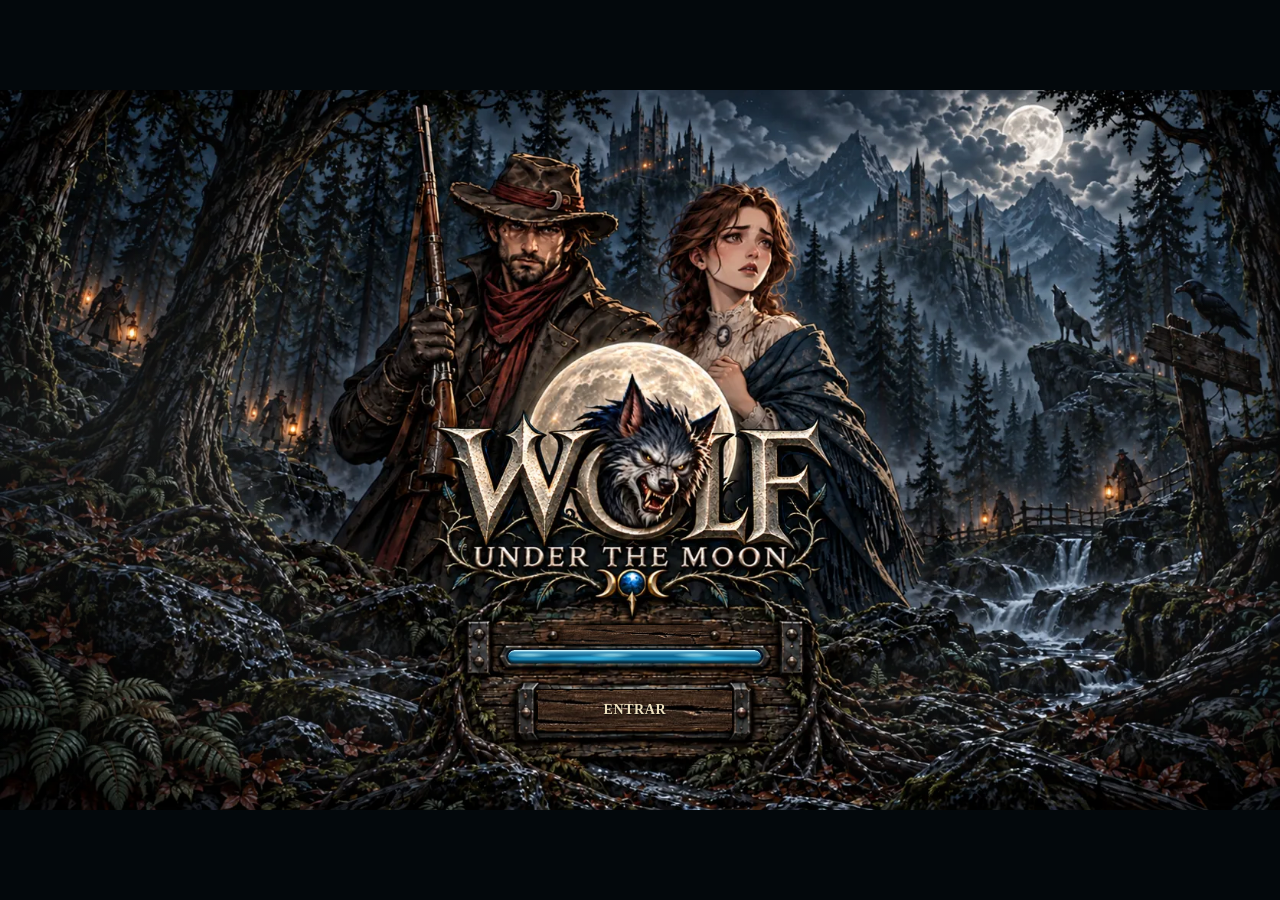
==== commit 43b33009: "Optimize loading for low-end phones and keep entry robust on slow networks Co-Authored-By: Claude Op" ====
--- a/prototype/index.html
+++ b/prototype/index.html
@@ -1,5 +1,5 @@
 <!doctype html>
-<html lang="pt-BR"><head><meta charset="utf-8"><meta name="viewport" content="width=device-width,initial-scale=1,viewport-fit=cover"><meta name="theme-color" content="#07131c"><title>Wolf Under the Moon — simulação</title><style>body.opening-active{overflow:hidden}#game[hidden]{display:none!important}#entry{position:fixed;inset:0;z-index:100;background:#03080c}#entry:not(.art-ready) .entry-composition{visibility:hidden}</style><link rel="stylesheet" href="game.css?v=20261011-header-inset1"><script type="module" src="game.js?v=20261011-header-inset1"></script></head>
+<html lang="pt-BR"><head><meta charset="utf-8"><meta name="viewport" content="width=device-width,initial-scale=1,viewport-fit=cover"><meta name="theme-color" content="#07131c"><title>Wolf Under the Moon — simulação</title><style>body.opening-active{overflow:hidden}#game[hidden]{display:none!important}#entry{position:fixed;inset:0;z-index:100;background:#03080c}#entry:not(.art-ready) .entry-composition{visibility:hidden}</style><link rel="stylesheet" href="game.css?v=20261011-loading1"><script type="module" src="game.js?v=20261011-loading1"></script></head>
 <body class="opening-active"><svg width="0" height="0" aria-hidden="true" style="position:absolute;pointer-events:none"><defs><filter id="logo-solid-alpha" x="0" y="0" width="100%" height="100%" color-interpolation-filters="sRGB"><feComponentTransfer><feFuncA type="linear" slope="64" intercept="-63"/></feComponentTransfer></filter></defs></svg><section class="entry" id="entry" aria-label="Entrada de Wolf Under the Moon">
 <div class="entry-content entry-composition">
 <picture><source media="(min-aspect-ratio:16/9)" srcset="../assets/runtime/opening-ultrawide-scratched-v4.webp"><img class="opening-art" src="../assets/runtime/opening-continuous-scratched-v3.webp" alt="Wolf Under the Moon: herói e donzela atrás da lua, caçadores com lanternas na floresta e uma estrutura de madeira e ferro." fetchpriority="high"></picture>
--- a/prototype/game.css
+++ b/prototype/game.css
@@ -345,9 +345,9 @@
 .spin-controls{grid-template-columns:4.35fr 2.02fr;container-type:inline-size;gap:10px}
 .spin-mount,.turbo-mount{width:100%;height:54px}
 .spin-controls #spin,.spin-controls #turbo,.spin-controls #turbo[aria-pressed="true"]{width:100%;height:54px;min-height:54px;border:0;border-image:none;padding:0 10px;box-shadow:none;background-color:transparent;background-position:center;background-repeat:no-repeat;background-size:contain}
-.spin-controls #spin{background-image:url('../assets/runtime/button-spin-v3.svg')}
-.spin-controls #turbo,.spin-controls #turbo[aria-pressed="true"]{background-image:url('../assets/runtime/button-turbo-v3.svg')}
-.game header .help{border:0;border-image:none;background:transparent url('../assets/runtime/button-square-v3.svg') center/contain no-repeat;box-shadow:none}
+.spin-controls #spin{background-image:url('../assets/runtime/button-spin-v3-ui-delivery.webp')}
+.spin-controls #turbo,.spin-controls #turbo[aria-pressed="true"]{background-image:url('../assets/runtime/button-turbo-v3-ui-delivery.webp')}
+.game header .help{border:0;border-image:none;background:transparent url('../assets/runtime/button-square-v3-ui-delivery.webp') center/contain no-repeat;box-shadow:none}
 .ultra-letter-layer{display:none}
 @media(min-aspect-ratio:16/9){
  .entry .entry-composition{width:calc(100svh * 3);height:100svh;max-height:100svh;aspect-ratio:3 / 1;margin:0}
@@ -590,3 +590,15 @@
   background:none;box-shadow:none;font-size:18px;line-height:1;letter-spacing:.6px;
  }
 }
+
+/* Keep the cast visible: fixed source registration, bounded foreground wolf. */
+.game header{justify-content:flex-start;gap:8px}
+.game .character-stage .wolf-reference,
+.game .character-stage canvas.wolf-motion,
+.game .character-stage .wolf-motion-poster{height:min(82%,250px);width:auto;max-width:64%;left:0;object-fit:contain}
+.game .scene-backdrop{inset:auto 0 -60px;width:100%;height:auto;aspect-ratio:1040 / 1513;background-size:100% 100%;background-position:center}
+
+/* The longer retry label widens the same plank, centered, instead of overflowing it. */
+.entry .entry-composition #enter[data-state="retry"]{left:49.6%;width:max-content;min-width:15.2%;padding:0 1.4em;transform:translateX(-50%)}
+@media(min-aspect-ratio:16/9){.entry .entry-composition #enter[data-state="retry"]{left:49.4%;min-width:9.4%}}
+@media(max-width:760px) and (max-aspect-ratio:1/1){.entry .entry-composition #enter[data-state="retry"]{left:49.6%;min-width:clamp(190px,24cqw,260px);padding:0 16px}}
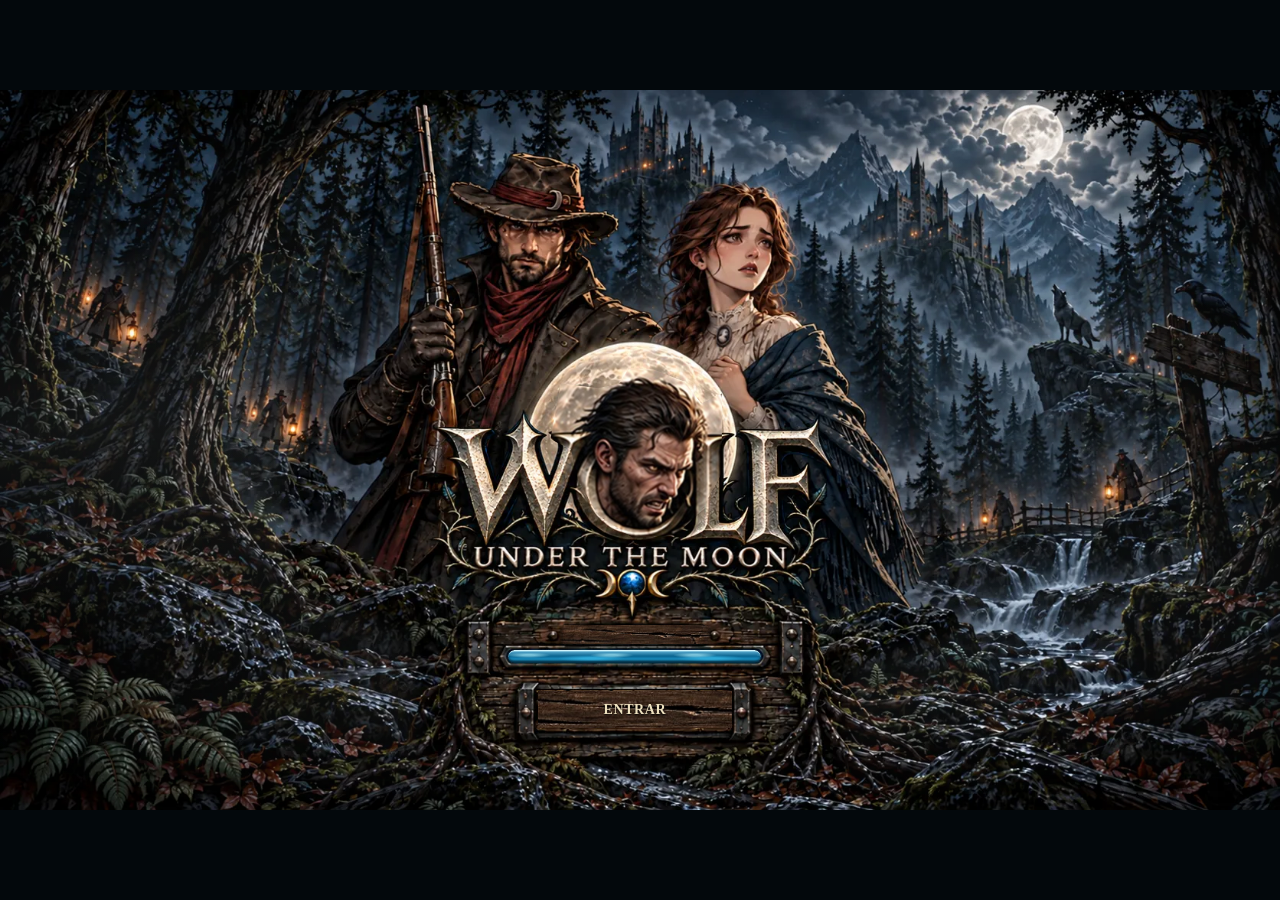
==== commit d374f435: "Enlarge the wolf and cover the morph poster gap on iOS Co-Authored-By: Claude Opus 5.5 <noreply@anth" ====
--- a/prototype/index.html
+++ b/prototype/index.html
@@ -1,5 +1,5 @@
 <!doctype html>
-<html lang="pt-BR"><head><meta charset="utf-8"><meta name="viewport" content="width=device-width,initial-scale=1,viewport-fit=cover"><meta name="theme-color" content="#07131c"><title>Wolf Under the Moon — simulação</title><style>body.opening-active{overflow:hidden}#game[hidden]{display:none!important}#entry{position:fixed;inset:0;z-index:100;background:#03080c}#entry:not(.art-ready) .entry-composition{visibility:hidden}</style><link rel="stylesheet" href="game.css?v=20261011-loading1"><script type="module" src="game.js?v=20261011-loading1"></script></head>
+<html lang="pt-BR"><head><meta charset="utf-8"><meta name="viewport" content="width=device-width,initial-scale=1,viewport-fit=cover"><meta name="theme-color" content="#07131c"><title>Wolf Under the Moon — simulação</title><style>body.opening-active{overflow:hidden}#game[hidden]{display:none!important}#entry{position:fixed;inset:0;z-index:100;background:#03080c}#entry:not(.art-ready) .entry-composition{visibility:hidden}</style><link rel="stylesheet" href="game.css?v=20261011-wolf1"><script type="module" src="game.js?v=20261011-poster1"></script></head>
 <body class="opening-active"><svg width="0" height="0" aria-hidden="true" style="position:absolute;pointer-events:none"><defs><filter id="logo-solid-alpha" x="0" y="0" width="100%" height="100%" color-interpolation-filters="sRGB"><feComponentTransfer><feFuncA type="linear" slope="64" intercept="-63"/></feComponentTransfer></filter></defs></svg><section class="entry" id="entry" aria-label="Entrada de Wolf Under the Moon">
 <div class="entry-content entry-composition">
 <picture><source media="(min-aspect-ratio:16/9)" srcset="../assets/runtime/opening-ultrawide-scratched-v4.webp"><img class="opening-art" src="../assets/runtime/opening-continuous-scratched-v3.webp" alt="Wolf Under the Moon: herói e donzela atrás da lua, caçadores com lanternas na floresta e uma estrutura de madeira e ferro." fetchpriority="high"></picture>
@@ -7,7 +7,7 @@
 <svg class="opening-letter-layer standard-letter-layer" viewBox="0 0 1672 941" aria-hidden="true"><defs><clipPath id="opening-letter-areas"><path d="M573 438L654 438L677 414L702 439L766 442L736 486L751 551L711 589L676 548L632 589L594 472Z M911 440L963 440L986 441L1064 429L1090 487L1055 473L1054 555L1020 588L909 588L913 566L927 557L928 470Z"/></clipPath><mask id="opening-intact-mask"><rect width="1672" height="941" fill="white"/><g stroke="black" fill="none" stroke-linecap="butt"><path class="entry-cut" d="M743 413L610 605" stroke-width="150" pathLength="650"/><path class="entry-cut" d="M1033 415L906 604" stroke-width="150" pathLength="650"/><path class="entry-cut" d="M1100 414L1000 606" stroke-width="110" pathLength="650"/></g></mask></defs><g clip-path="url(#opening-letter-areas)" mask="url(#opening-intact-mask)"><image data-art-src="../assets/runtime/opening-continuous-intact-v3.webp" width="1672" height="941" preserveAspectRatio="none"/></g><g clip-path="url(#opening-letter-areas)" fill="none" stroke="#fff2ca" stroke-width="3" stroke-linecap="round"><path class="entry-edge" d="M743 413L610 605" pathLength="650"/><path class="entry-edge" d="M1033 415L906 604" pathLength="650"/><path class="entry-edge" d="M1100 414L1000 606" pathLength="650"/></g></svg>
 <svg class="opening-letter-layer ultra-letter-layer" viewBox="0 0 2172 724" aria-hidden="true"><defs><clipPath id="ultra-letters"><path d="M854 346L923 346L941 323L963 346L1007 347L994 381L1001 441L956 473L933 431L910 469L872 377Z M1152 347L1190 347L1213 348L1254 338L1281 382L1254 374L1254 443L1228 470L1150 470L1156 452L1165 445L1164 368Z"/></clipPath><mask id="ultra-intact"><rect width="2172" height="724" fill="white"/><g stroke="black" fill="none" stroke-linecap="butt"><path class="entry-cut" d="M1003 320L872 490" stroke-width="140" pathLength="650"/><path class="entry-cut" d="M1245 320L1140 490" stroke-width="140" pathLength="650"/><path class="entry-cut" d="M1310 320L1210 490" stroke-width="120" pathLength="650"/></g></mask></defs><g clip-path="url(#ultra-letters)" mask="url(#ultra-intact)"><image data-art-src="../assets/runtime/opening-ultrawide-intact-v4.webp" width="2172" height="724"/></g><g clip-path="url(#ultra-letters)" fill="none" stroke="#fff2ca" stroke-width="3" stroke-linecap="round"><path class="entry-edge" d="M1003 320L872 490" pathLength="650"/><path class="entry-edge" d="M1245 320L1140 490" pathLength="650"/><path class="entry-edge" d="M1310 320L1210 490" pathLength="650"/></g></svg>
 <picture id="opening-morph-still" class="opening-morph" hidden aria-hidden="true"><source media="(min-aspect-ratio:16/9)" srcset="../assets/runtime/opening-seedance-head-ultra-final-v2.png"><img src="../assets/runtime/opening-seedance-head-standard-final-v2.png" alt=""></picture>
-<video id="opening-morph" class="opening-morph" poster="../assets/runtime/opening-seedance-head-standard-poster-v2.webp" muted playsinline preload="metadata" aria-hidden="true"></video>
+<video id="opening-morph" class="opening-morph" poster="../assets/runtime/opening-seedance-head-standard-poster-v2.webp" muted playsinline preload="metadata" aria-hidden="true"></video><picture id="opening-morph-poster" class="opening-morph" aria-hidden="true"><source media="(min-aspect-ratio:16/9)" srcset="../assets/runtime/opening-seedance-head-ultra-poster-v2.webp"><img src="../assets/runtime/opening-seedance-head-standard-poster-v2.webp" alt=""></picture>
 <div class="loading-progress" id="loading-progress"><span class="loading-plaque-cover" aria-hidden="true"></span><progress id="asset-progress" value="0" max="100" aria-label="Carregamento do jogo"></progress></div>
 <p id="entry-status" class="sr-only" role="status">Preparando a floresta…</p><button class="spin" id="enter" disabled>CARREGANDO</button>
 </div></section><main class="game" id="game" data-phase="loading" inert hidden>
--- a/prototype/game.css
+++ b/prototype/game.css
@@ -452,7 +452,7 @@
 .fog{transition:opacity 3.2s cubic-bezier(.45,0,.55,1)}
 @media(prefers-reduced-motion:reduce){.character-stage .wolf-reference,.raven-perch img,.searchlight,.fog{transition:none}}
 
-#opening-morph-still img{display:block;width:100%;height:100%;object-fit:fill}
+#opening-morph-still img,#opening-morph-poster img{display:block;width:100%;height:100%;object-fit:fill}
 
 /* Two light mist banks drift only through the background, excluding the foreground group. */
 .opening-fog{position:absolute;inset:0;pointer-events:none;overflow:hidden;mask:url('../assets/runtime/opening-fog-mask-standard.svg') center/100% 100% no-repeat}
@@ -595,7 +595,7 @@
 .game header{justify-content:flex-start;gap:8px}
 .game .character-stage .wolf-reference,
 .game .character-stage canvas.wolf-motion,
-.game .character-stage .wolf-motion-poster{height:min(82%,250px);width:auto;max-width:64%;left:0;object-fit:contain}
+.game .character-stage .wolf-motion-poster{height:min(96%,300px);width:auto;max-width:76%;left:6%;object-fit:contain}
 .game .scene-backdrop{inset:auto 0 -60px;width:100%;height:auto;aspect-ratio:1040 / 1513;background-size:100% 100%;background-position:center}
 
 /* The longer retry label widens the same plank, centered, instead of overflowing it. */
